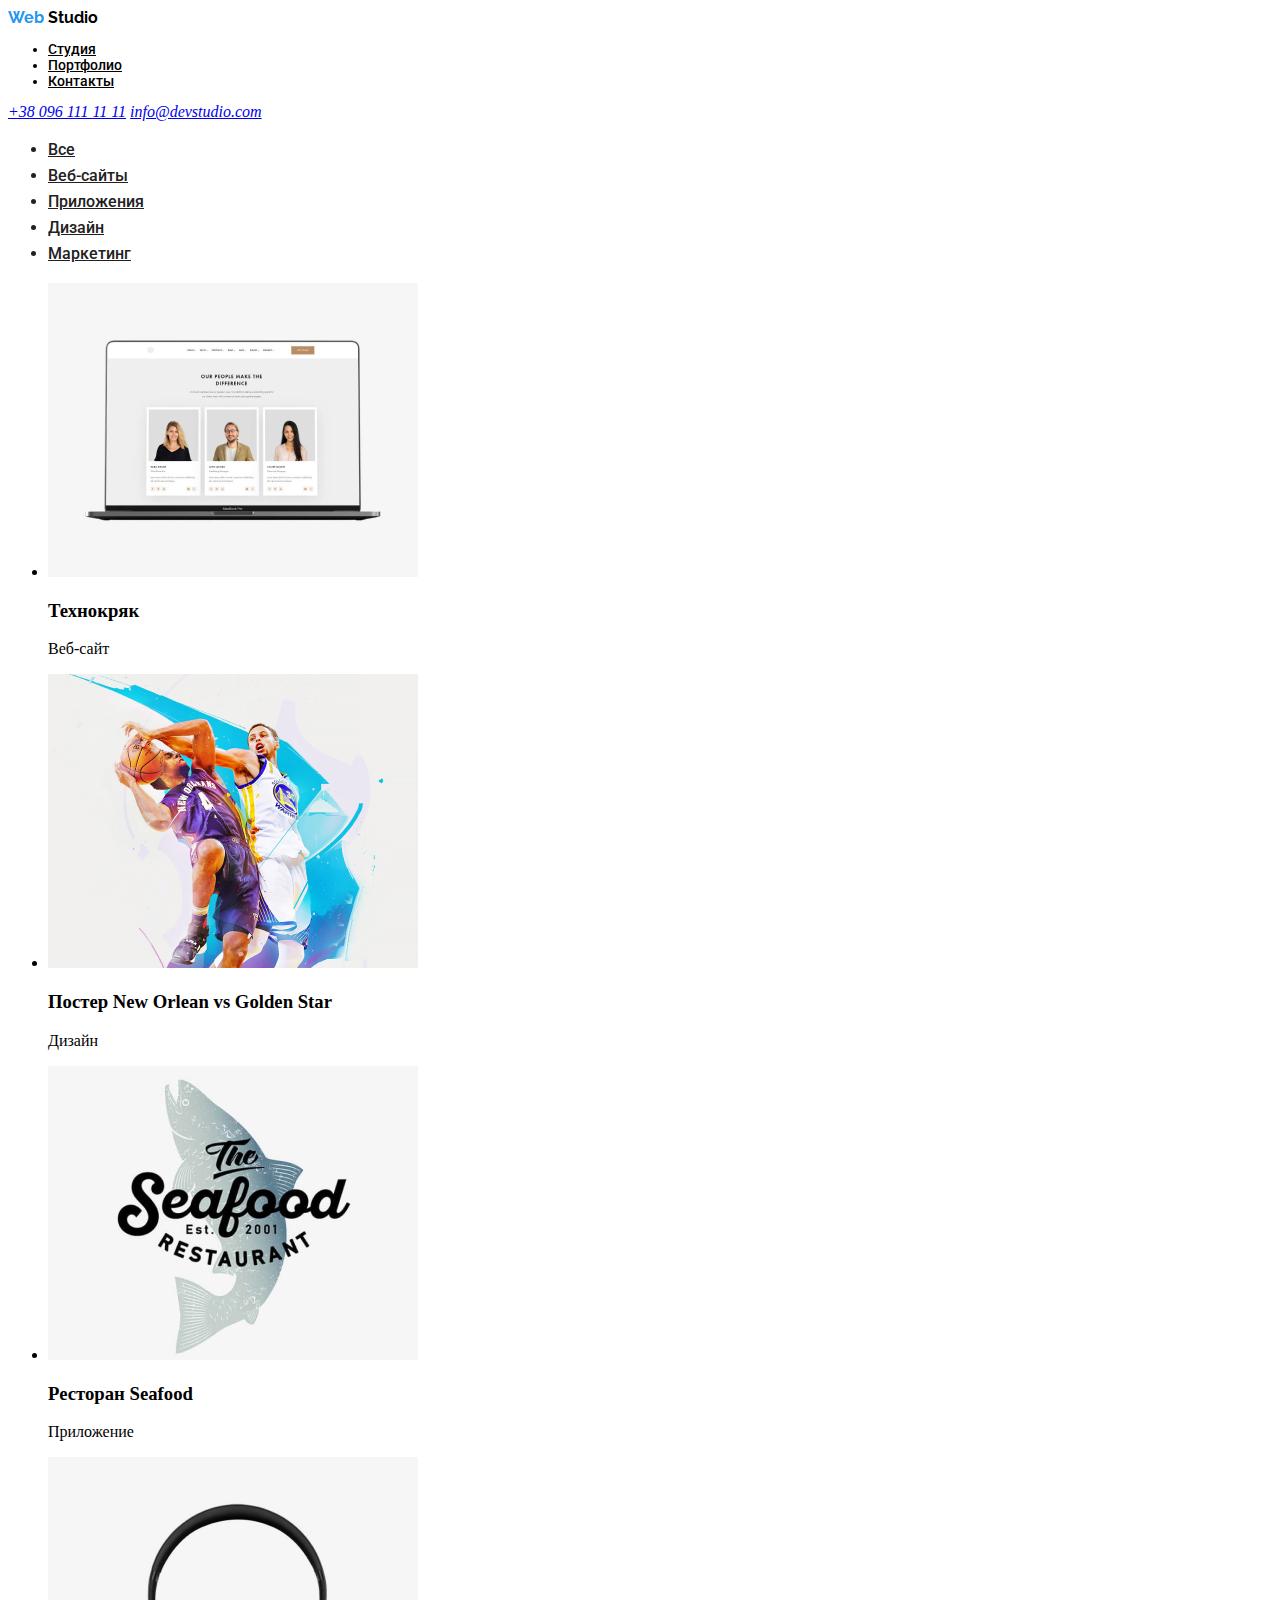
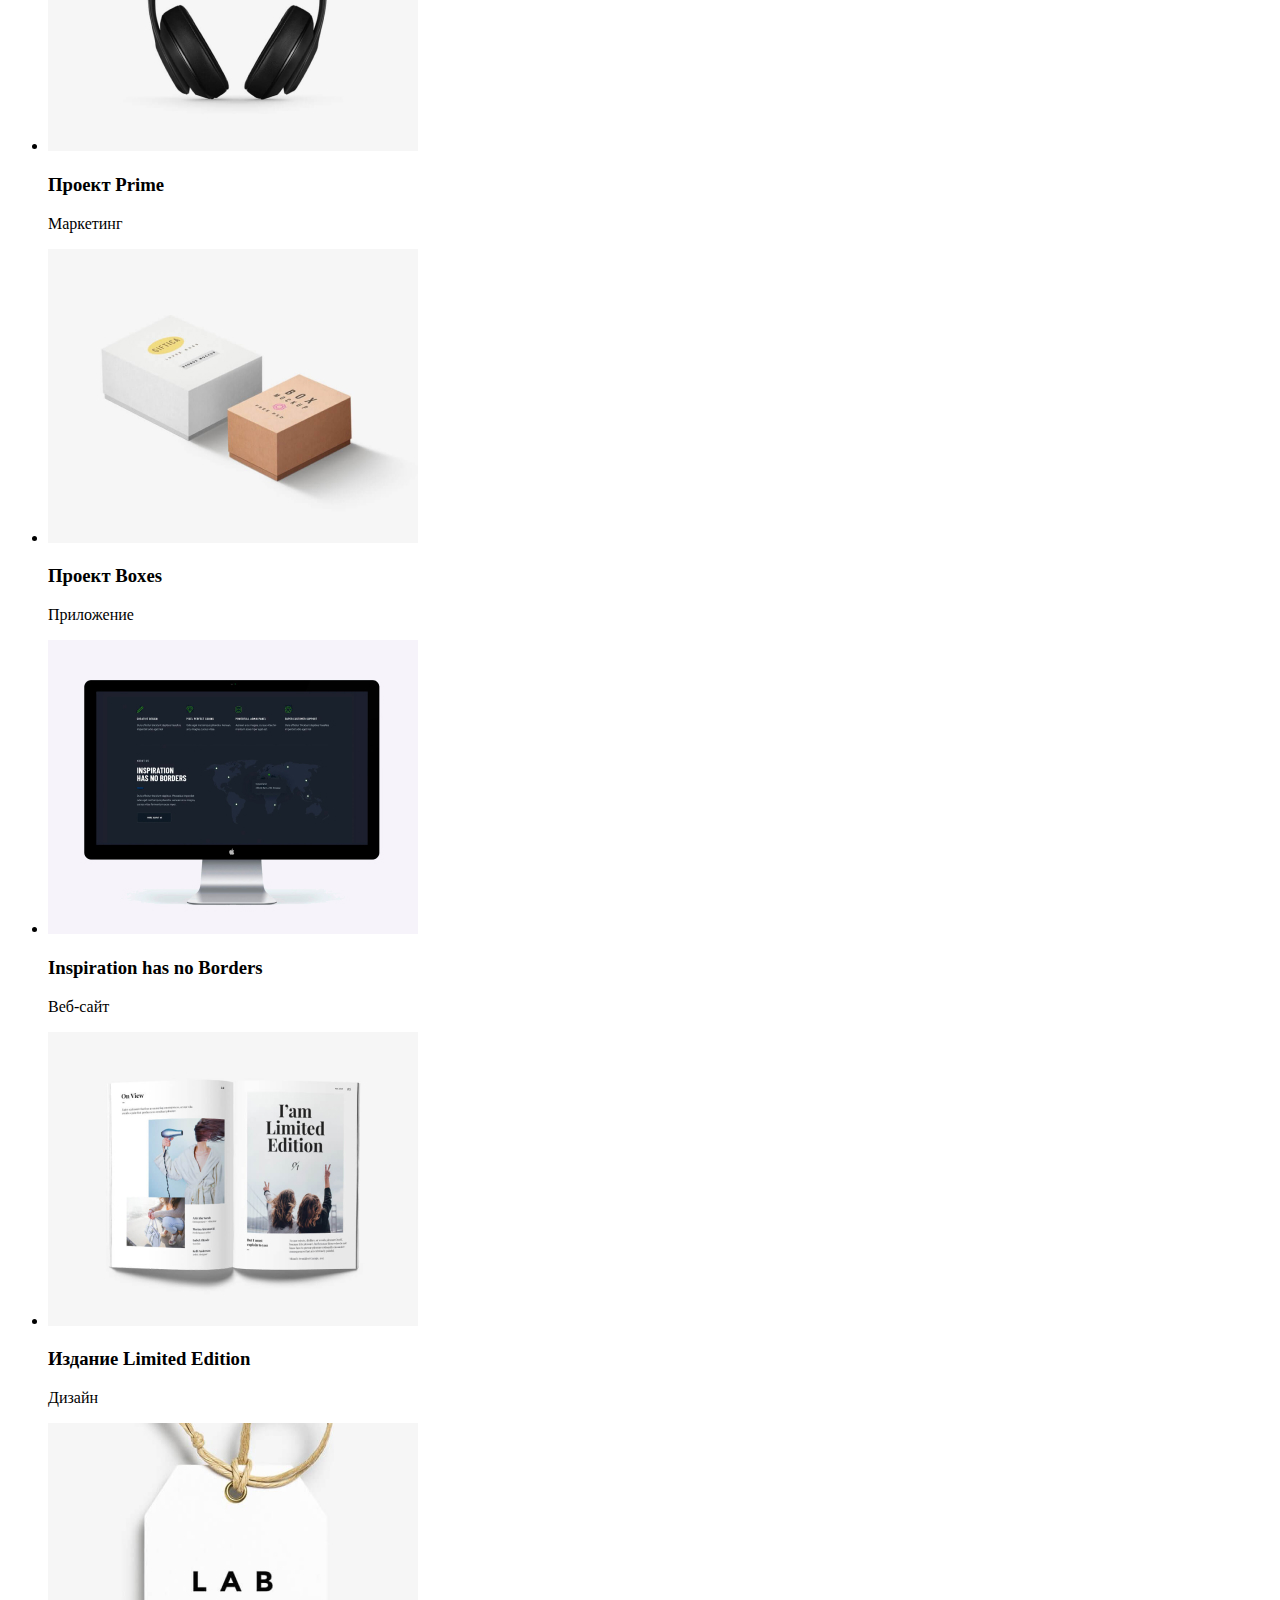
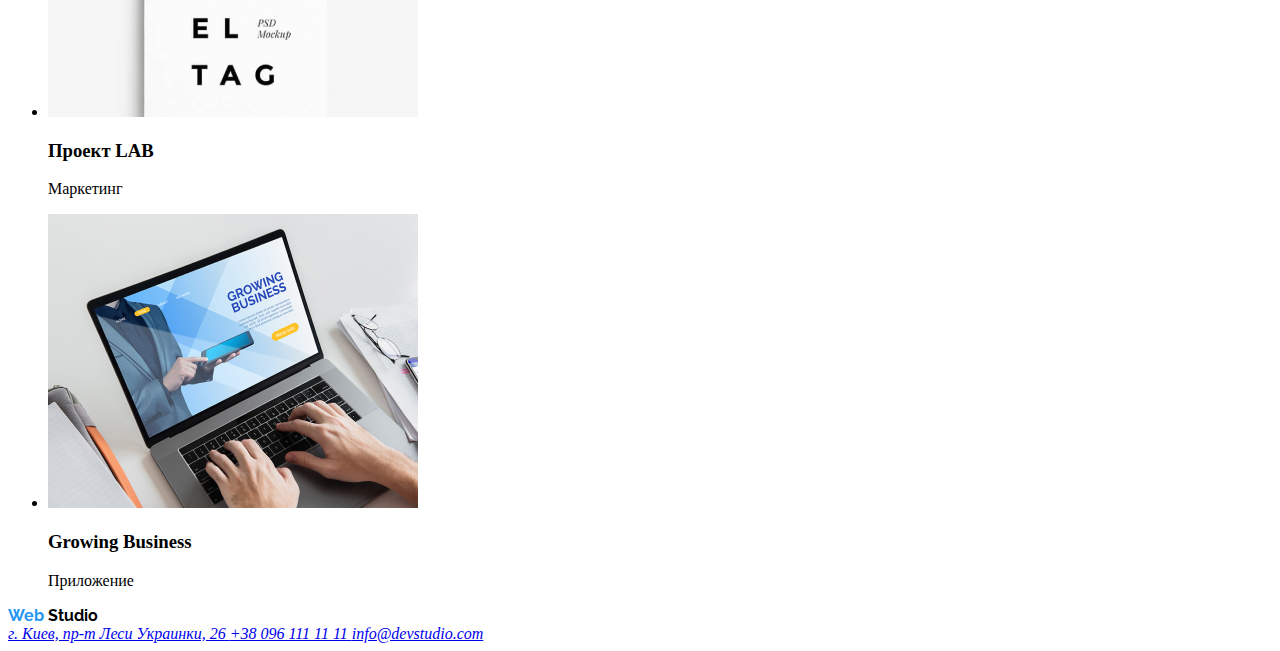
==== portfolio.html @ b5f0ca33 "0" ====
<!DOCTYPE html>
<html lang="ru">
<head>
    <meta charset="UTF-8">
    <meta name="viewport" content="width=device-width, initial-scale=1.0">
    <title>Portfolio</title>
    <link rel="preconnect" href="https://fonts.gstatic.com">
    <link href="https://fonts.googleapis.com/css2?family=Raleway:wght@700&family=Roboto:wght@400;500;700;900&display=swap"
        rel="stylesheet">
    <link rel="stylesheet" href="./css/styles.css"/>
</head>

<body>
    <header class="header">
        <nav class="navigation">
            <a href="#" aria-label="логоип сайта"></a>
            <span class="logo-web">Web</span>
            <span class="logo-studio">Studio</span>

        <ul class="navigation-list">
            <li><a class="navigation-list" href="#">Студия</a></li>
            <li><a class="navigation-list" href="#">Портфолио</a></li>
            <li><a class="navigation-list" href="#">Контакты</a></li>
        </ul>    
        </nav>

        <address class="address-nav">
            <a class="address-tel" href="tel:+380961111111">+38 096 111 11 11</a>
            <a class="address-mail" href="mailto:info@devstudio.com">info@devstudio.com</a>
        </address>
    </header>

    <main>
        <!-- Nav portfolio -->
          <ul class="navigation-list-portfolio">
            <li><a class="navigation-list-portfolio" href="#">Все</a></li>
            <li><a class="navigation-list-portfolio" href="#">Веб-сайты</a></li>
            <li><a class="navigation-list-portfolio" href="#">Приложения</a></li>
            <li><a class="navigation-list-portfolio" href="#">Дизайн</a></li>
            <li><a class="navigation-list-portfolio" href="#">Маркетинг</a></li>
          </ul>

        <!-- Main portfolio -->
        <section class="main-all-portfolio">
            <ul>
                <li>
                    <img src="./images/imgportfolio1.jpg" alt="Технокряк" width="370">
                        <h3>Технокряк</h3>
                        <p>Веб-сайт</p>
                </li>
                <li>
                    <img src="./images/imgportfolio2.jpg" alt="Постер New Orlean vs Golden Star" width="370">
                    <h3>Постер New Orlean vs Golden Star</h3>
                    <p>Дизайн</p>
                </li>
                <li>
                    <img src="./images/imgportfolio3.jpg" alt="Ресторан Seafood" width="370">
                    <h3>Ресторан Seafood</h3>
                    <p>Приложение</p>
                </li>
                <li>
                    <img src="./images/imgportfolio4.jpg" alt="Проект Prime" width="370">
                    <h3>Проект Prime</h3>
                    <p>Маркетинг</p>
                </li>
                <li>
                    <img src="./images/imgportfolio5.jpg" alt="Проект Boxes" width="370">
                    <h3>Проект Boxes</h3>
                    <p>Приложение</p>
                </li>
                <li>
                    <img src="./images/imgportfolio6.jpg" alt="Inspiration has no Borders" width="370">
                    <h3>Inspiration has no Borders</h3>
                    <p>Веб-сайт</p>
                </li>
                <li>
                    <img src="./images/imgportfolio7.jpg" alt="Издание Limited Edition" width="370">
                    <h3>Издание Limited Edition</h3>
                    <p>Дизайн</p>
                </li>
                <li>
                    <img src="./images/imgportfolio8.jpg" alt="Проект LAB" width="370">
                    <h3>Проект LAB</h3>
                    <p>Маркетинг</p>
                </li>
                <li>
                    <img src="./images/imgportfolio9.jpg" alt="Growing Business" width="370">
                    <h3>Growing Business</h3>
                    <p>Приложение</p>
                </li>
            </ul>
        </section>
    </main>

    <footer  class="footer-all">
        <a href="#" aria-label="логотип сайта"> </a>
        <span class="logo-web">Web</span>
        <span class="logo-studio">Studio</span>
        
        <address  class="address">
            <a class="address-map-footer" href="https://goo.gl/maps/UYXGCmP9frforvJR6" target="_blank"> г. Киев, пр-т Леси Украинки, 26 </a>
            <a class="address-tel-footer" href="tel:+380961111111"> +38 096 111 11 11 </a>
            <a class="address-mail-footer" href="mailto:info@devstudio.com"> info@devstudio.com </a>
        </address>
    </footer>
</body>
</html>
---- css/styles.css ----
.logo-web {
  color: #2196f3;
  font-family: "Raleway", sans-serif;
  font-style: normal;
  font-weight: bold;
}

.logo-studio {
  color: black;
  font-family: "Raleway", sans-serif;
  font-style: normal;
  font-weight: bold;
}

.navigation-list {
  font-family: "Roboto", sans-serif;
  font-style: normal;
  font-weight: 500;
  font-size: 14px;
  line-height: 1.142;
  color: black;
}

.navigation-list:hover,
.navigation-list:focus {
  color: #2196f3;
}

.navigation-list-portfolio {
  font-family: "Roboto", sans-serif;
  font-style: normal;
  font-weight: 500;
  font-size: 16px;
  line-height: 1.625;
  color: #212121;
}
.navigation-list-portfolio:hover,
.navigation-list-portfolio:focus {
  background-color: #2196f3;
  color: white;
}

.address-nav:hover,
.address-nav:focus {
  color: #2196f3;
}
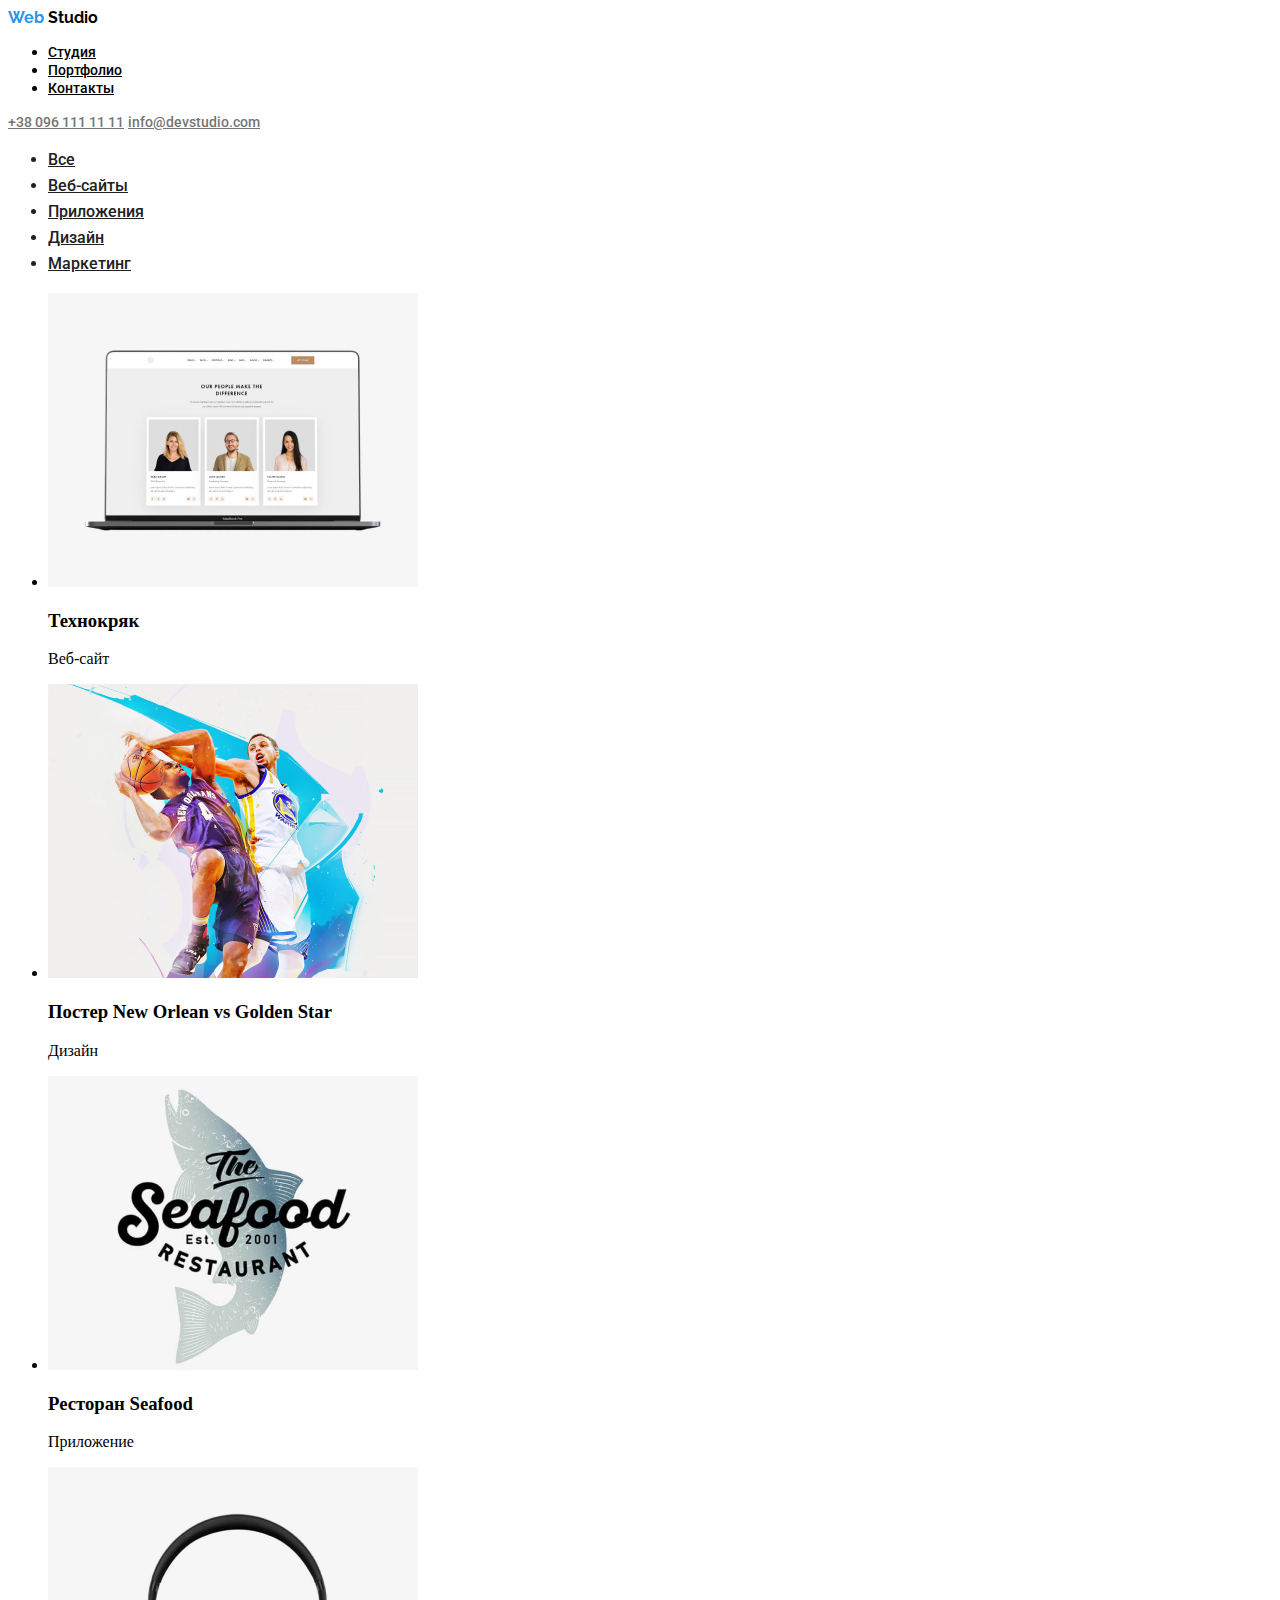
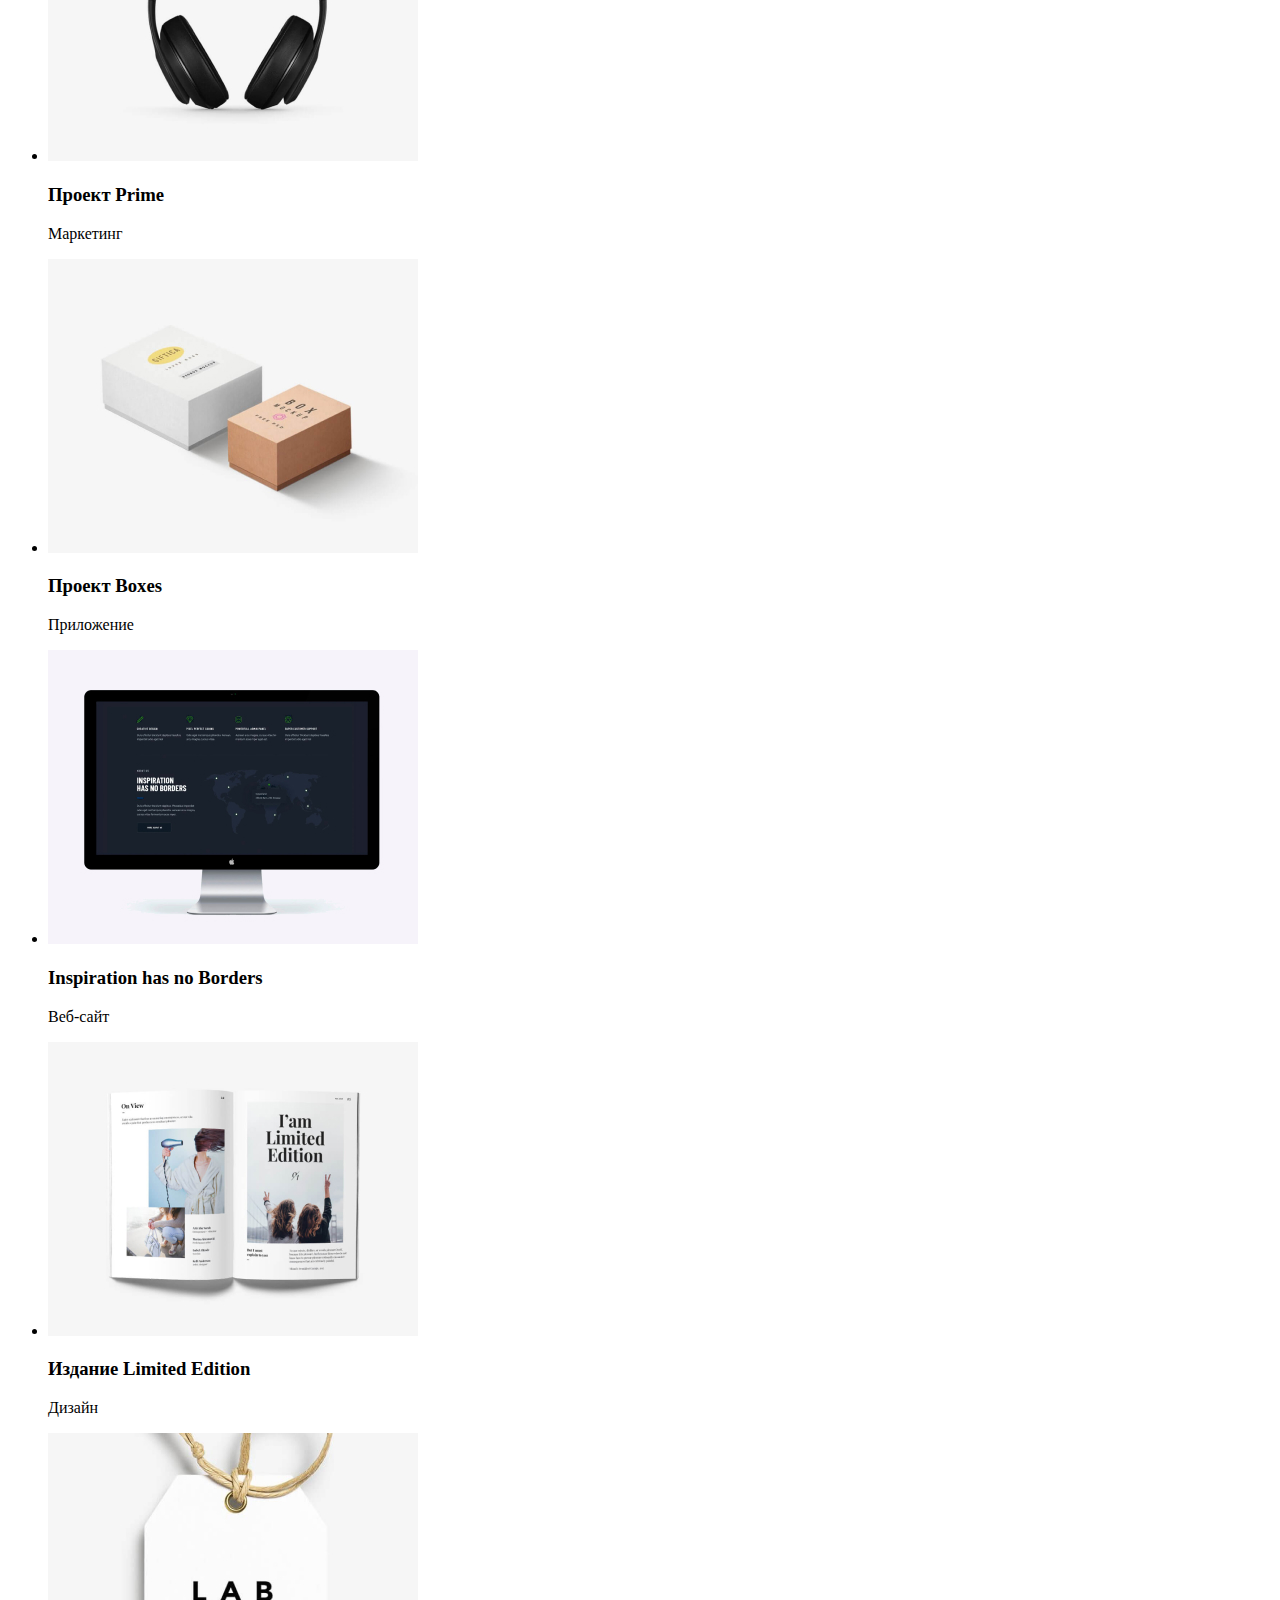
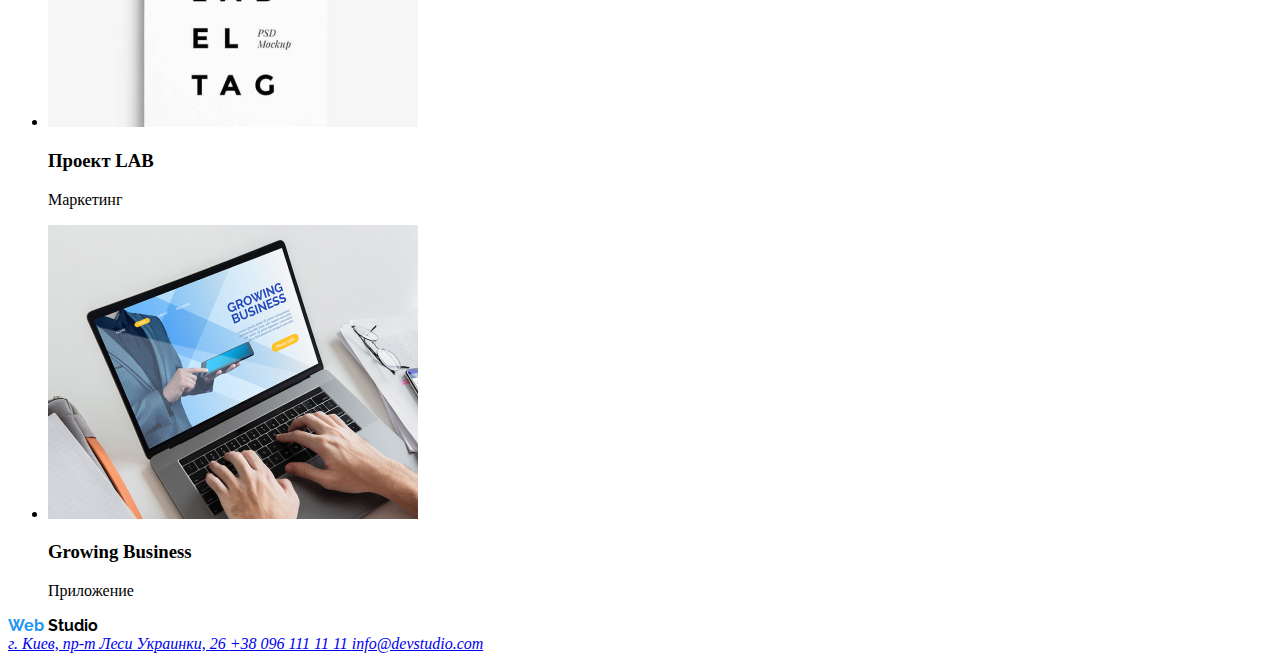
==== commit 19a7a9a9: "0" ====
--- a/portfolio.html
+++ b/portfolio.html
@@ -17,7 +17,7 @@
             <span class="logo-web">Web</span>
             <span class="logo-studio">Studio</span>
 
-        <ul class="navigation-list">
+        <ul class="navigation-list-header">
             <li><a class="navigation-list" href="#">Студия</a></li>
             <li><a class="navigation-list" href="#">Портфолио</a></li>
             <li><a class="navigation-list" href="#">Контакты</a></li>
--- a/css/styles.css
+++ b/css/styles.css
@@ -40,7 +40,30 @@
   color: white;
 }
 
-.address-nav:hover,
-.address-nav:focus {
+.address-tel:hover,
+.address-tel:focus {
   color: #2196f3;
 }
+
+.address-mail:hover,
+.address-mail:focus {
+  color: #2196f3;
+}
+
+.address-tel {
+  font-family: "Roboto", sans-serif;
+  font-style: normal;
+  font-weight: 500;
+  font-size: 14px;
+  line-height: 1.142;
+  color: #757575;
+}
+
+.address-mail {
+  font-family: "Roboto", sans-serif;
+  font-style: normal;
+  font-weight: 500;
+  font-size: 14px;
+  line-height: 1.142;
+  color: #757575;
+}
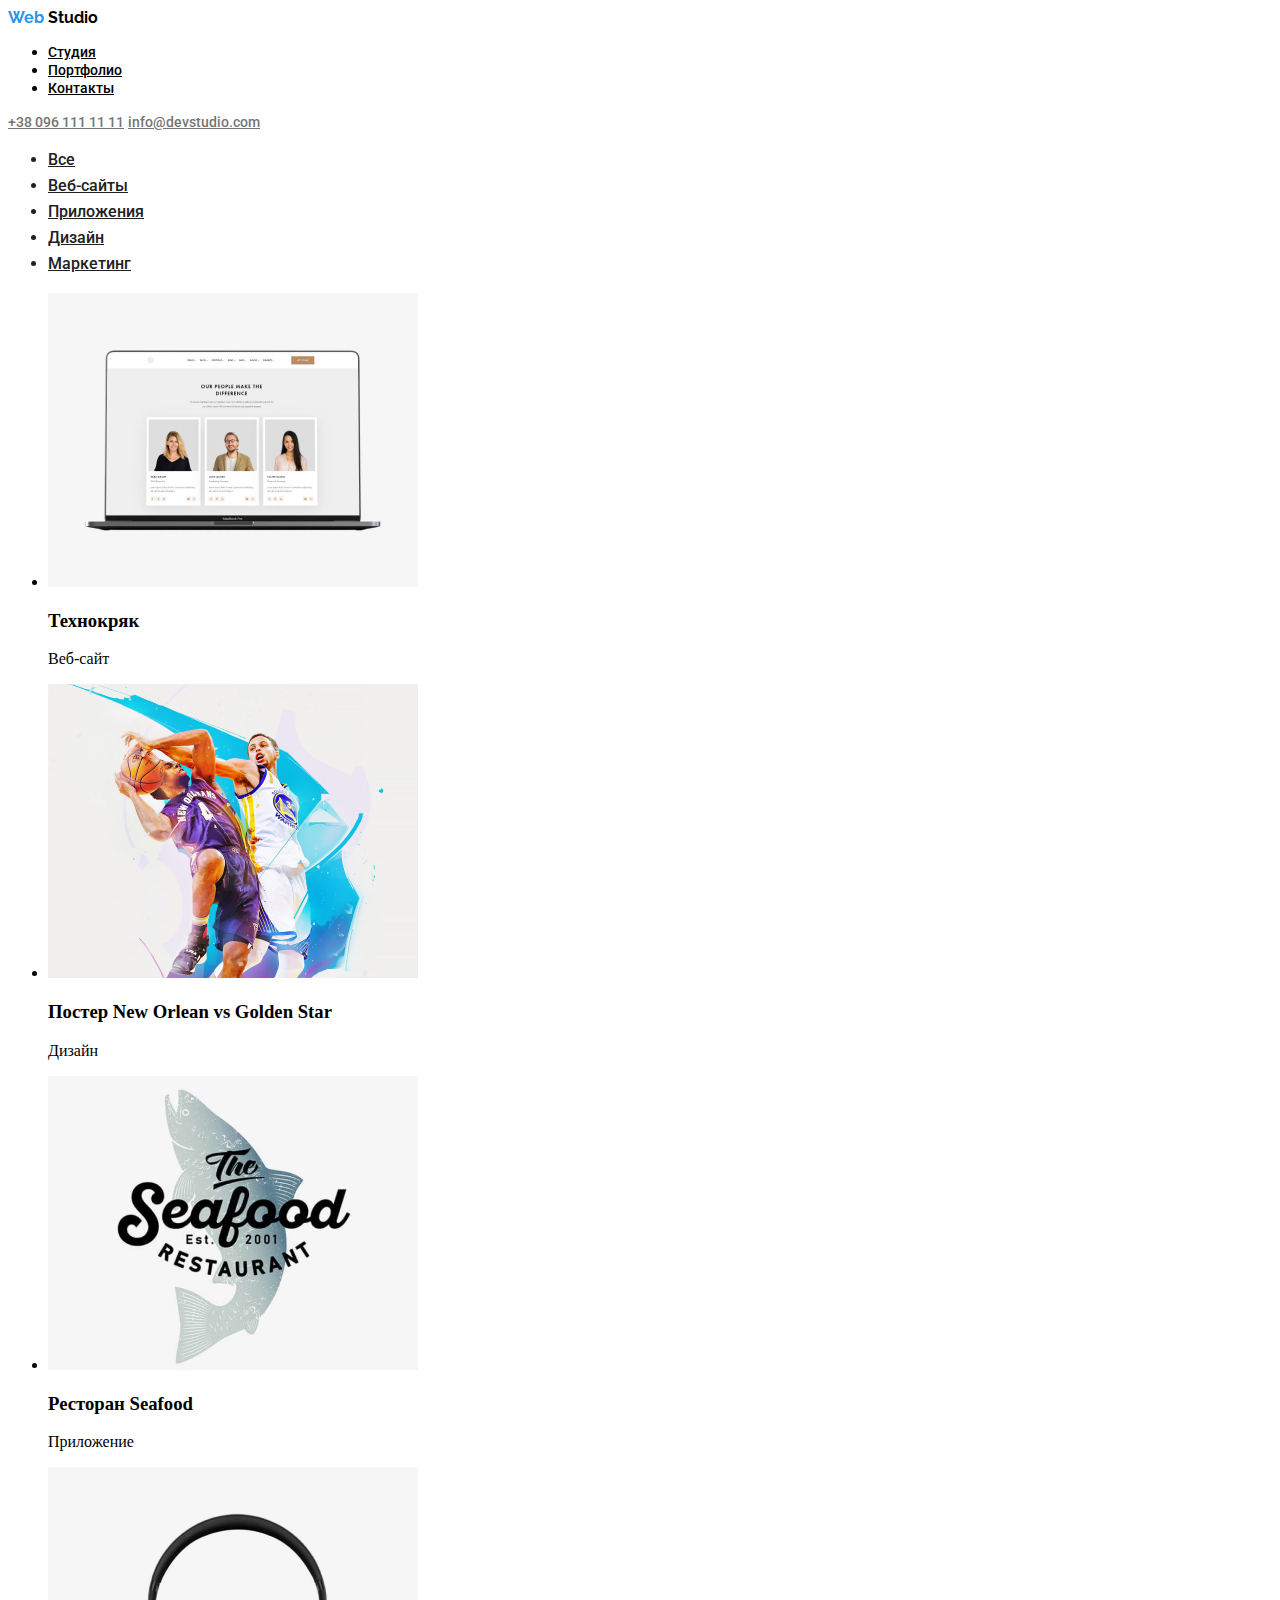
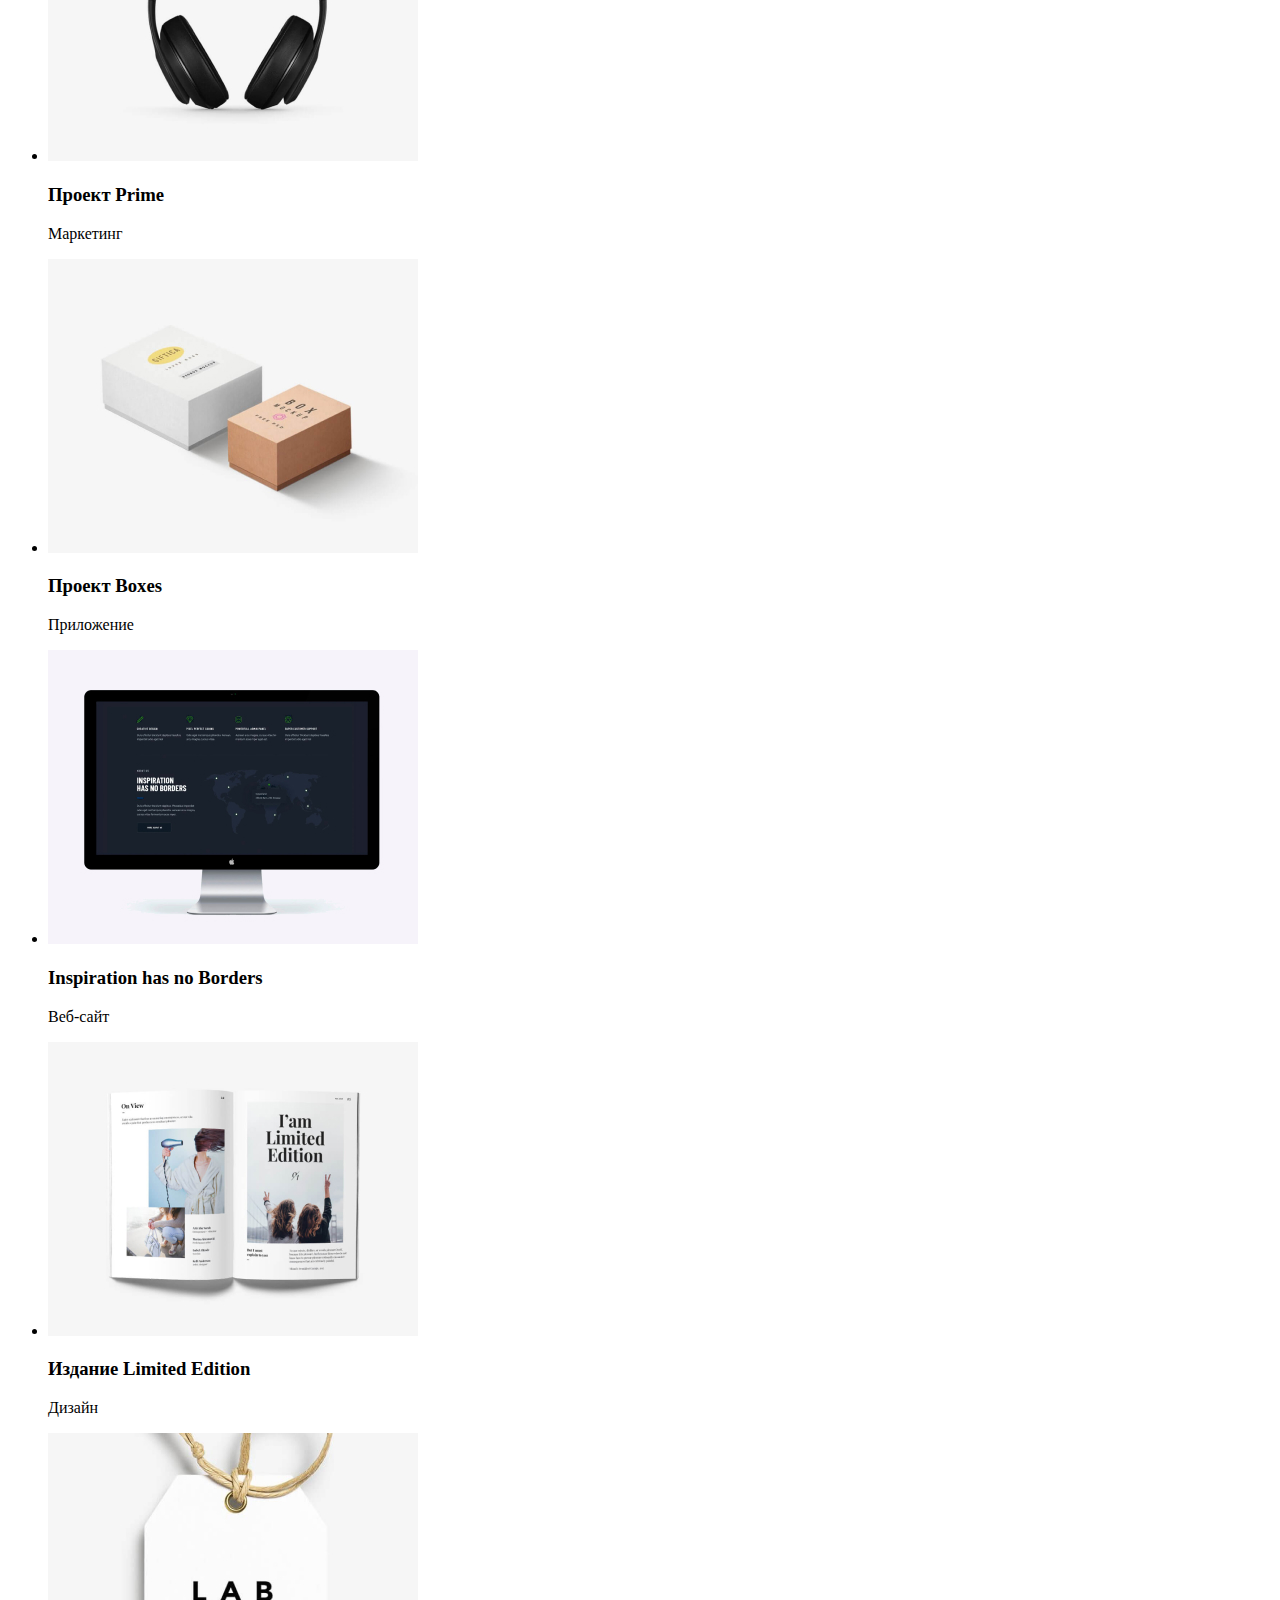
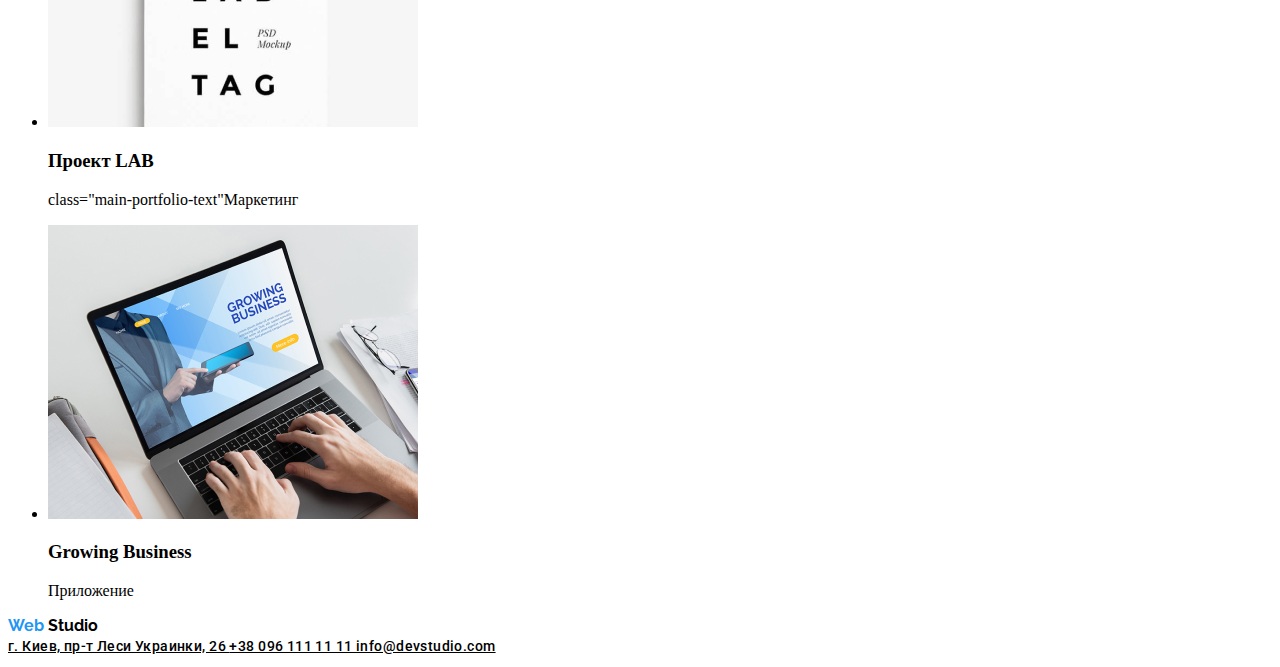
==== commit b4edbe2c: "Update portfolio.html" ====
--- a/portfolio.html
+++ b/portfolio.html
@@ -41,52 +41,52 @@
           </ul>
 
         <!-- Main portfolio -->
-        <section class="main-all-portfolio">
-            <ul>
-                <li>
+        <section class="main-portfolio">
+            <ul class="main-portfolio-list">
+                <li class="main-portfolio-item">
                     <img src="./images/imgportfolio1.jpg" alt="Технокряк" width="370">
-                        <h3>Технокряк</h3>
-                        <p>Веб-сайт</p>
+                        <h3 class="main-portfolio-heading">Технокряк</h3>
+                        <p class="main-portfolio-text">Веб-сайт</p>
                 </li>
-                <li>
+                <li class="main-portfolio-item">
                     <img src="./images/imgportfolio2.jpg" alt="Постер New Orlean vs Golden Star" width="370">
-                    <h3>Постер New Orlean vs Golden Star</h3>
-                    <p>Дизайн</p>
+                    <h3 class="main-portfolio-heading">Постер New Orlean vs Golden Star</h3>
+                    <p class="main-portfolio-text">Дизайн</p>
                 </li>
-                <li>
+                <li class="main-portfolio-item">
                     <img src="./images/imgportfolio3.jpg" alt="Ресторан Seafood" width="370">
-                    <h3>Ресторан Seafood</h3>
-                    <p>Приложение</p>
+                    <h3 class="main-portfolio-heading">Ресторан Seafood</h3>
+                    <p class="main-portfolio-text">Приложение</p>
                 </li>
-                <li>
+                <li class="main-portfolio-item">
                     <img src="./images/imgportfolio4.jpg" alt="Проект Prime" width="370">
-                    <h3>Проект Prime</h3>
-                    <p>Маркетинг</p>
+                    <h3 class="main-portfolio-heading">Проект Prime</h3>
+                    <p class="main-portfolio-text">Маркетинг</p>
                 </li>
-                <li>
+                <li class="main-portfolio-item">
                     <img src="./images/imgportfolio5.jpg" alt="Проект Boxes" width="370">
-                    <h3>Проект Boxes</h3>
-                    <p>Приложение</p>
+                    <h3 class="main-portfolio-heading">Проект Boxes</h3>
+                    <p class="main-portfolio-text">Приложение</p>
                 </li>
-                <li>
+                <li class="main-portfolio-item">
                     <img src="./images/imgportfolio6.jpg" alt="Inspiration has no Borders" width="370">
-                    <h3>Inspiration has no Borders</h3>
-                    <p>Веб-сайт</p>
+                    <h3 class="main-portfolio-heading">Inspiration has no Borders</h3>
+                    <p class="main-portfolio-text">Веб-сайт</p>
                 </li>
-                <li>
+                <li class="main-portfolio-item">
                     <img src="./images/imgportfolio7.jpg" alt="Издание Limited Edition" width="370">
-                    <h3>Издание Limited Edition</h3>
-                    <p>Дизайн</p>
+                    <h3 class="main-portfolio-heading">Издание Limited Edition</h3>
+                    <p class="main-portfolio-text">Дизайн</p>
                 </li>
-                <li>
+                <li class="main-portfolio-item">
                     <img src="./images/imgportfolio8.jpg" alt="Проект LAB" width="370">
-                    <h3>Проект LAB</h3>
-                    <p>Маркетинг</p>
+                    <h3 class="main-portfolio-heading">Проект LAB</h3>
+                    <p class="main-portfolio-text"> class="main-portfolio-text"Маркетинг</p>
                 </li>
-                <li>
+                <li class="main-portfolio-item">
                     <img src="./images/imgportfolio9.jpg" alt="Growing Business" width="370">
-                    <h3>Growing Business</h3>
-                    <p>Приложение</p>
+                    <h3 class="main-portfolio-heading">Growing Business</h3>
+                    <p class="main-portfolio-text">Приложение</p>
                 </li>
             </ul>
         </section>
--- a/css/styles.css
+++ b/css/styles.css
@@ -41,16 +41,14 @@
 }
 
 .address-tel:hover,
-.address-tel:focus {
-  color: #2196f3;
-}
-
+.address-tel:focus,
 .address-mail:hover,
 .address-mail:focus {
   color: #2196f3;
 }
 
-.address-tel {
+.address-tel,
+.address-mail {
   font-family: "Roboto", sans-serif;
   font-style: normal;
   font-weight: 500;
@@ -59,11 +57,92 @@
   color: #757575;
 }
 
-.address-mail {
+.address-map-footer,
+.address-tel-footer,
+.address-mail-footer {
   font-family: "Roboto", sans-serif;
   font-style: normal;
   font-weight: 500;
   font-size: 14px;
+  line-height: 1.714;
+  letter-spacing: 0.03em;
+  color: black;
+}
+
+.hero-baner {
+  font-family: "Roboto", sans-serif;
+  font-style: normal;
+  font-weight: 900;
+  font-size: 44px;
+  line-height: 1, 363;
+  letter-spacing: 0.06em;
+  text-transform: uppercase;
+  text-align: center;
+  color: black;
+}
+
+.hero-button {
+  font-family: "Roboto", sans-serif;
+  font-style: normal;
+  font-weight: bold;
+  font-size: 16px;
+  line-height: 1.875;
+  background: #2196f3;
+}
+
+.benefits-item-heading {
+  font-family: "Roboto", sans-serif;
+  font-style: normal;
+  font-weight: bold;
+  font-size: 14px;
   line-height: 1.142;
+  letter-spacing: 0.03em;
+  text-transform: uppercase;
+  color: #212121;
+}
+
+.benefits-item-text {
+  font-family: "Roboto", sans-serif;
+  font-style: normal;
+  font-weight: normal;
+  font-size: 14px;
+  line-height: 1.714;
+  letter-spacing: 0.03em;
   color: #757575;
 }
+
+.work-heading,
+.team-heading {
+  font-family: "Roboto", sans-serif;
+  font-style: normal;
+  font-weight: bold;
+  font-size: 36px;
+  line-height: 1.666;
+  text-align: center;
+  letter-spacing: 0.03em;
+  color: #212121;
+}
+
+.team-heading-item {
+  font-family: "Roboto", sans-serif;
+  font-style: normal;
+  font-weight: 500;
+  font-size: 16px;
+  line-height: 1.185;
+  /* identical to box height */
+  text-align: center;
+  letter-spacing: 0.03em;
+  color: #212121;
+}
+
+.team-text-item {
+  font-family: "Roboto", sans-serif;
+  font-style: normal;
+  font-weight: normal;
+  font-size: 16px;
+  line-height: 1.185;
+  /* identical to box height */
+  text-align: center;
+  letter-spacing: 0.03em;
+  color: #757575;
+}
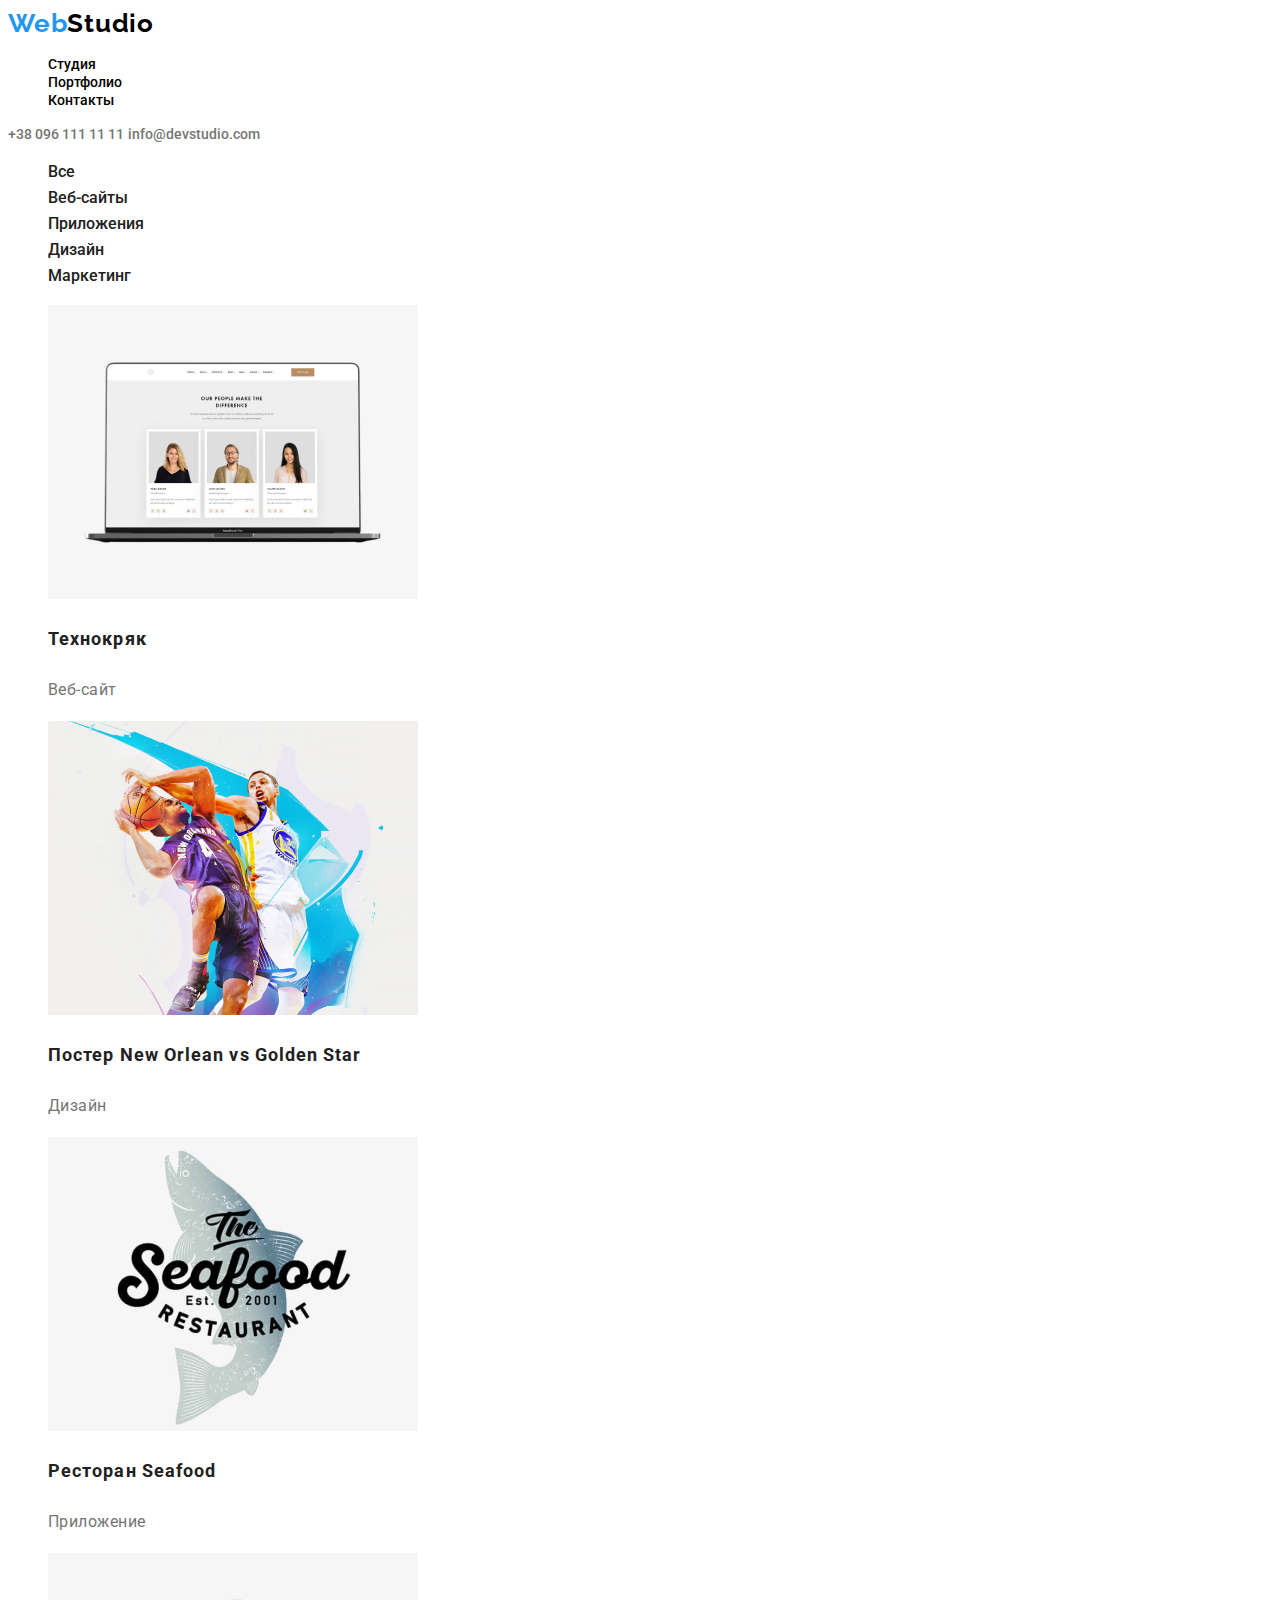
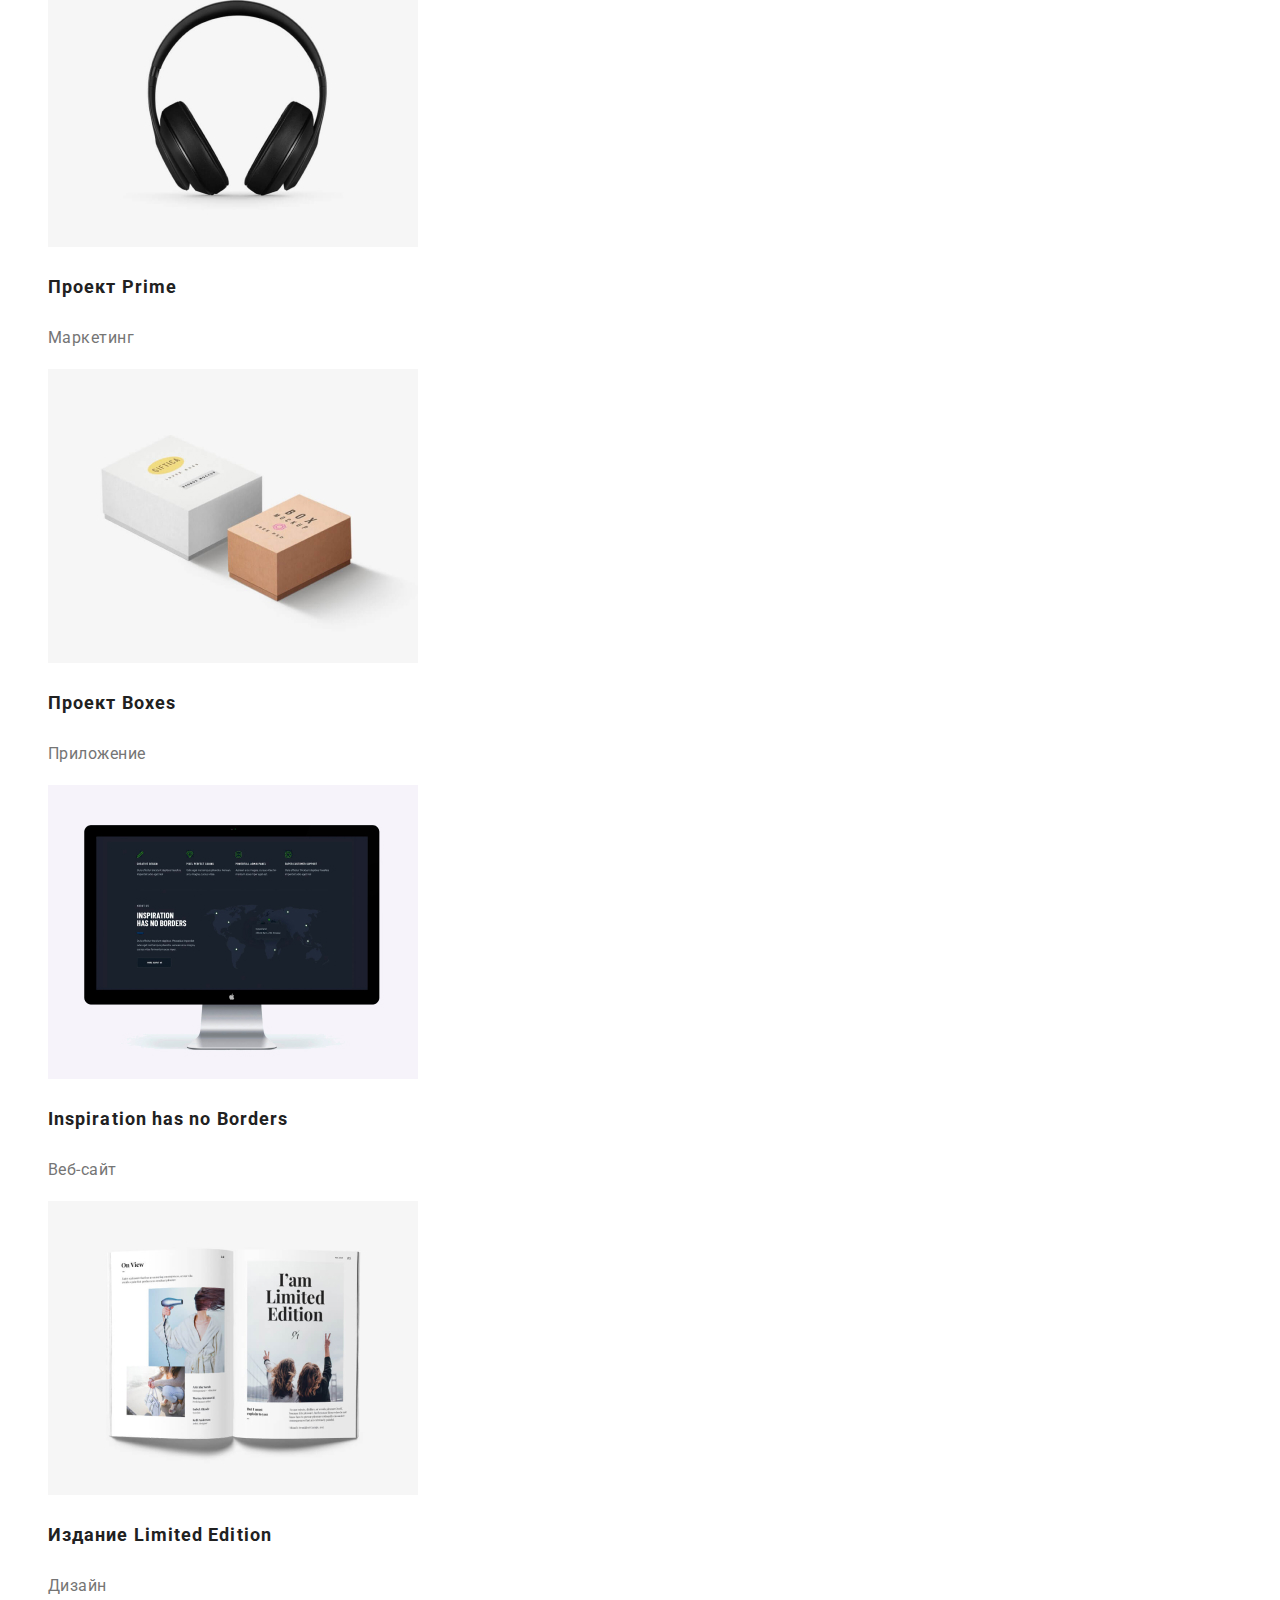
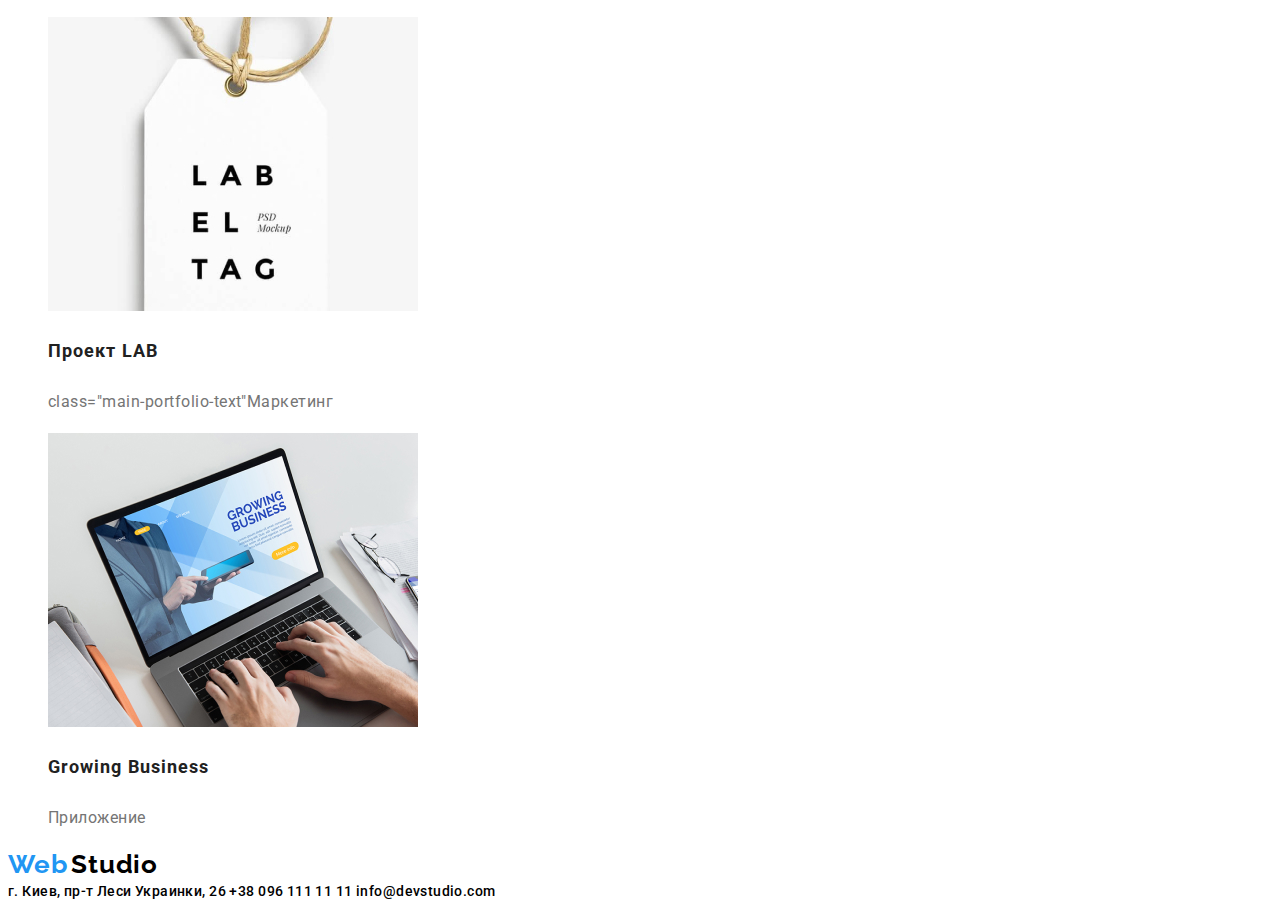
==== commit a2eb007a: "0" ====
--- a/portfolio.html
+++ b/portfolio.html
@@ -14,8 +14,7 @@
     <header class="header">
         <nav class="navigation">
             <a href="#" aria-label="логоип сайта"></a>
-            <span class="logo-web">Web</span>
-            <span class="logo-studio">Studio</span>
+            <span class="logo-web">Web</span><span class="logo-studio">Studio</span>
 
         <ul class="navigation-list-header">
             <li><a class="navigation-list" href="#">Студия</a></li>
--- a/css/styles.css
+++ b/css/styles.css
@@ -1,15 +1,23 @@
 .logo-web {
   color: #2196f3;
   font-family: "Raleway", sans-serif;
-  font-style: normal;
+  font-style: 900;
   font-weight: bold;
+  font-size: 26px;
+  line-height: 1.192;
+  letter-spacing: 0.03em;
+  word-spacing: inherit;
 }
 
 .logo-studio {
   color: black;
   font-family: "Raleway", sans-serif;
-  font-style: normal;
+  font-style: 900;
   font-weight: bold;
+  font-size: 26px;
+  line-height: 1.192;
+  letter-spacing: 0.03em;
+  word-spacing: inherit;
 }
 
 .navigation-list {
@@ -88,6 +96,7 @@
   font-size: 16px;
   line-height: 1.875;
   background: #2196f3;
+  color: wheat;
 }
 
 .benefits-item-heading {
@@ -146,3 +155,33 @@
   letter-spacing: 0.03em;
   color: #757575;
 }
+
+.main-portfolio-heading {
+  font-family: "Roboto", sans-serif;
+  font-style: normal;
+  font-weight: bold;
+  font-size: 18px;
+  line-height: 2;
+  /* identical to box height, or 200% */
+  letter-spacing: 0.06em;
+  color: #212121;
+}
+
+.main-portfolio-text {
+  font-family: "Roboto", sans-serif;
+  font-style: normal;
+  font-weight: normal;
+  font-size: 16px;
+  line-height: 1.875;
+  /* identical to box height, or 187% */
+  letter-spacing: 0.03em;
+  color: #757575;
+}
+
+a {
+  text-decoration: none;
+}
+
+li {
+  list-style-type: none;
+}
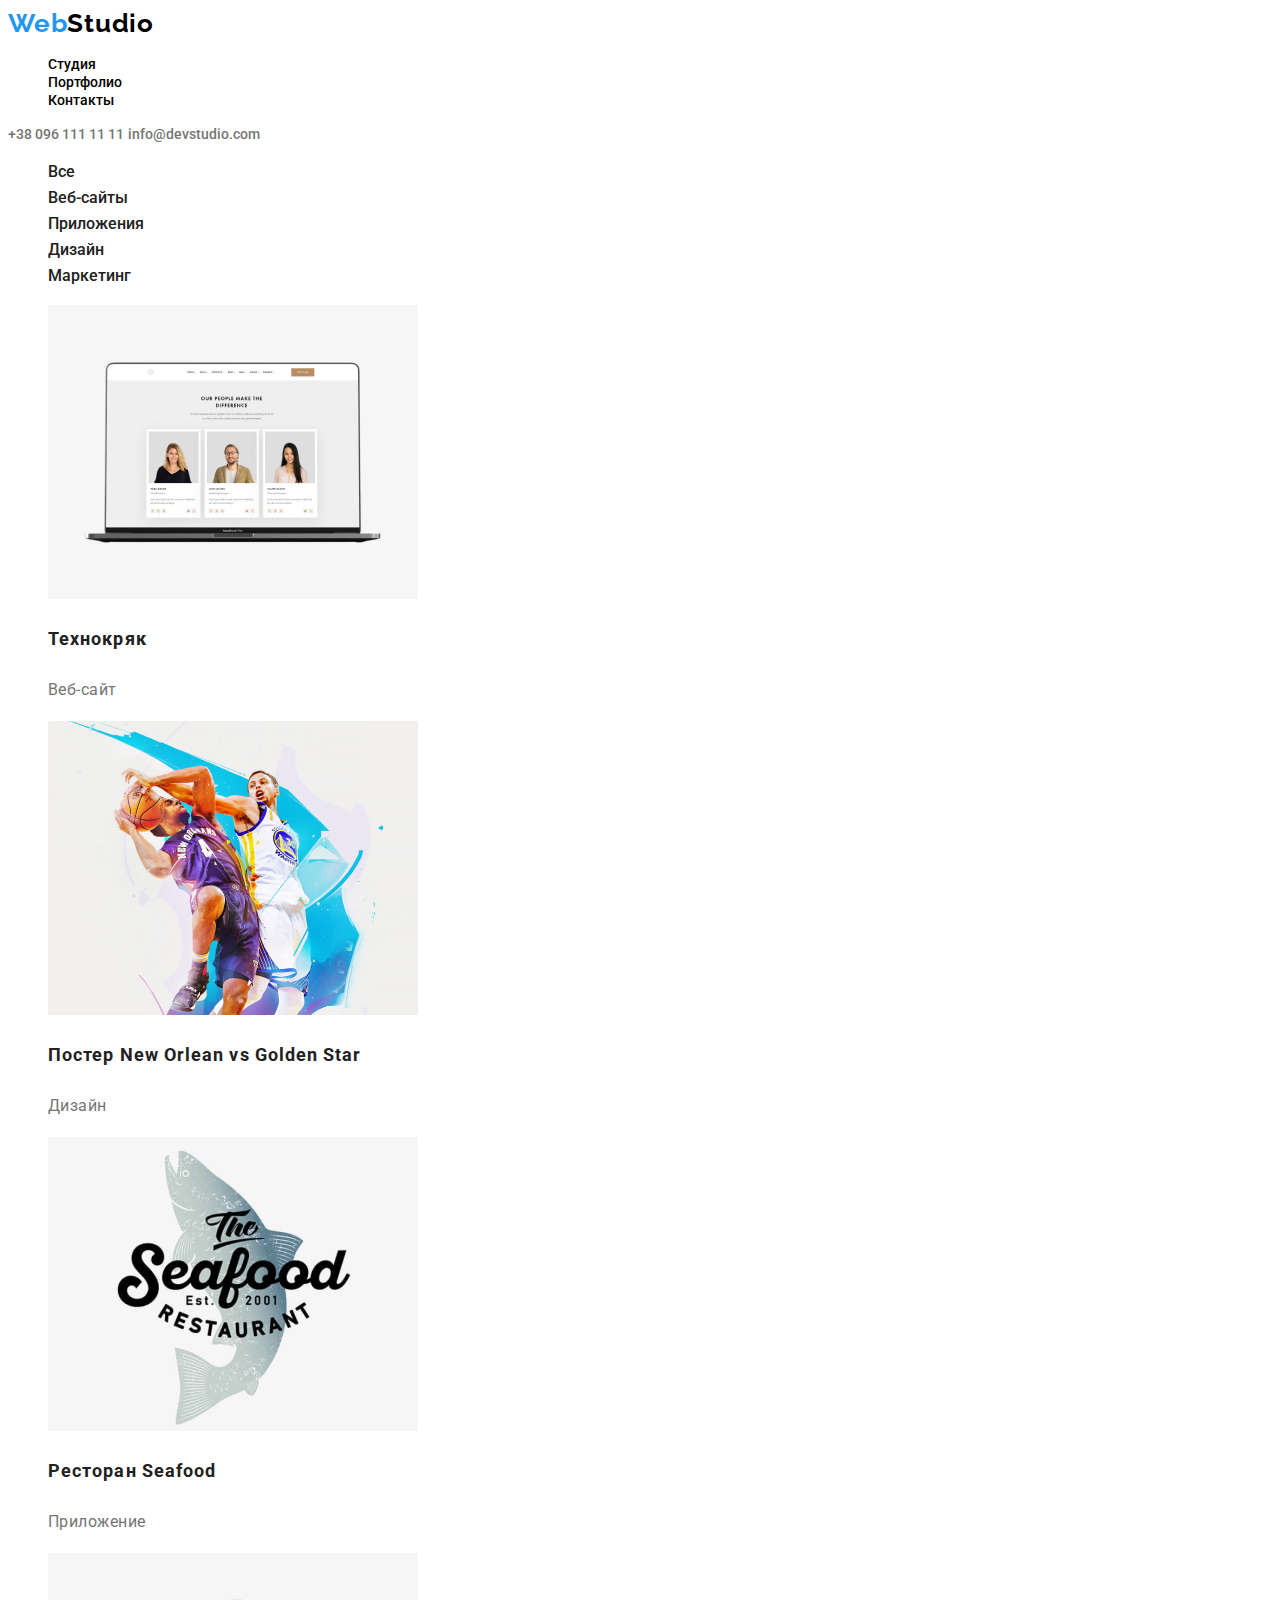
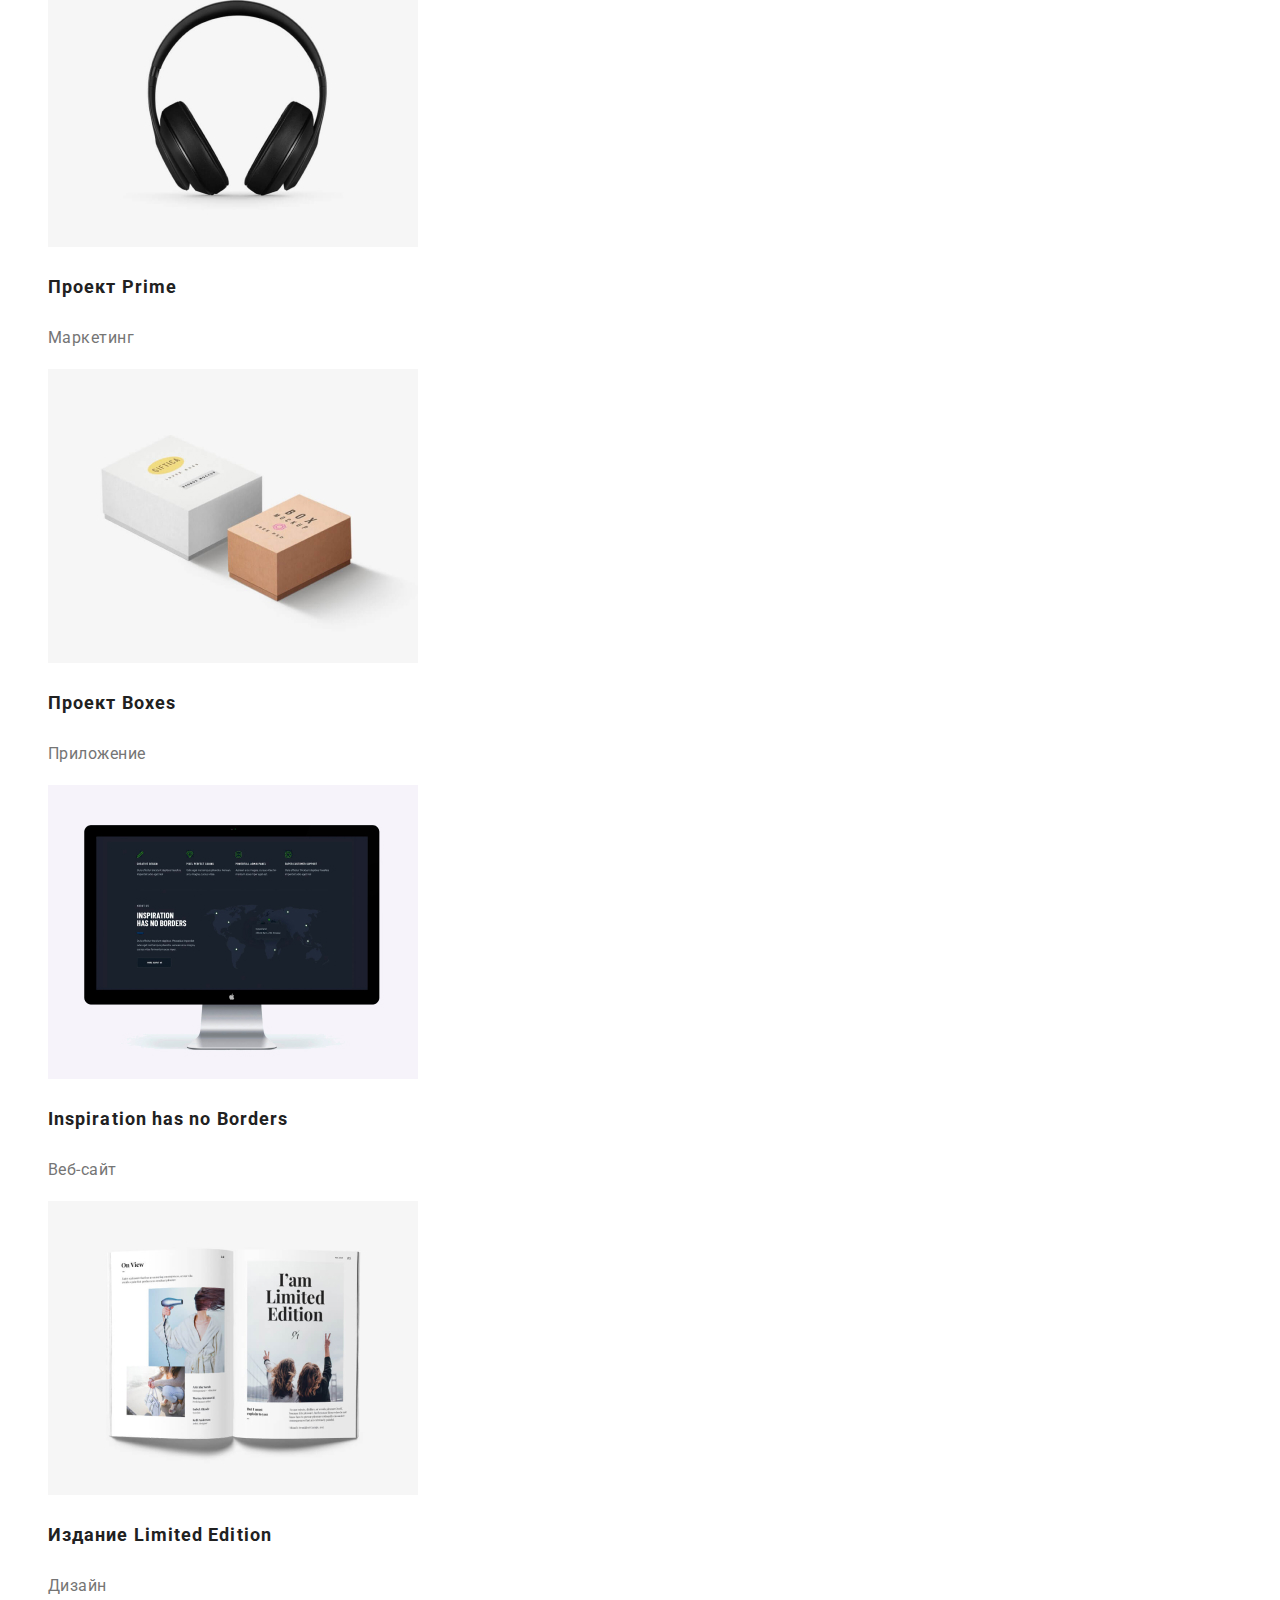
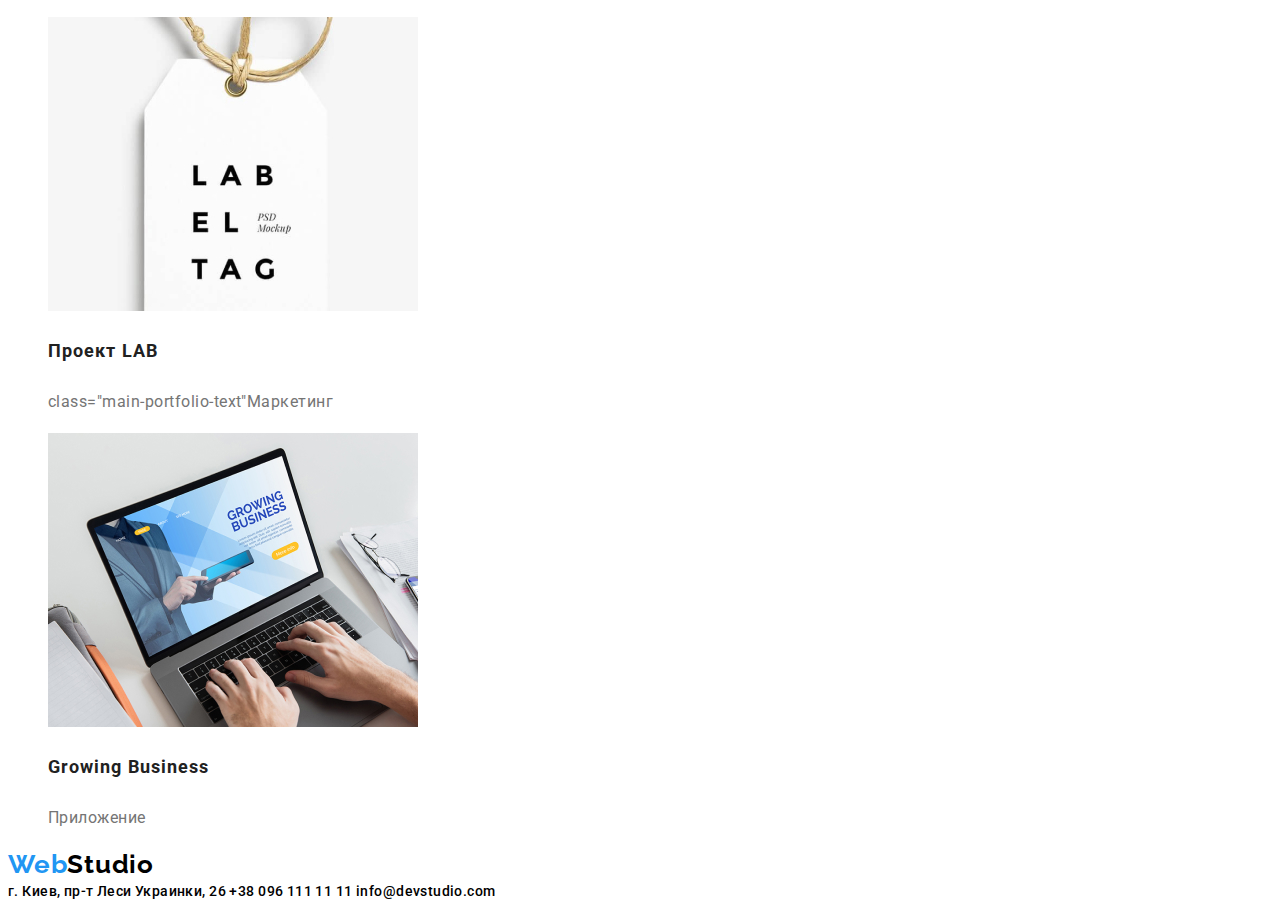
==== commit 133ac5ac: "0" ====
--- a/portfolio.html
+++ b/portfolio.html
@@ -13,8 +13,9 @@
 <body>
     <header class="header">
         <nav class="navigation">
-            <a href="#" aria-label="логоип сайта"></a>
+            <a href="#" aria-label="логоип сайта">
             <span class="logo-web">Web</span><span class="logo-studio">Studio</span>
+            </a>
 
         <ul class="navigation-list-header">
             <li><a class="navigation-list" href="#">Студия</a></li>
@@ -92,9 +93,9 @@
     </main>
 
     <footer  class="footer-all">
-        <a href="#" aria-label="логотип сайта"> </a>
-        <span class="logo-web">Web</span>
-        <span class="logo-studio">Studio</span>
+        <a href="#" aria-label="логотип сайта">
+        <span class="logo-web">Web</span><span class="logo-studio">Studio</span>
+        </a>
         
         <address  class="address">
             <a class="address-map-footer" href="https://goo.gl/maps/UYXGCmP9frforvJR6" target="_blank"> г. Киев, пр-т Леси Украинки, 26 </a>
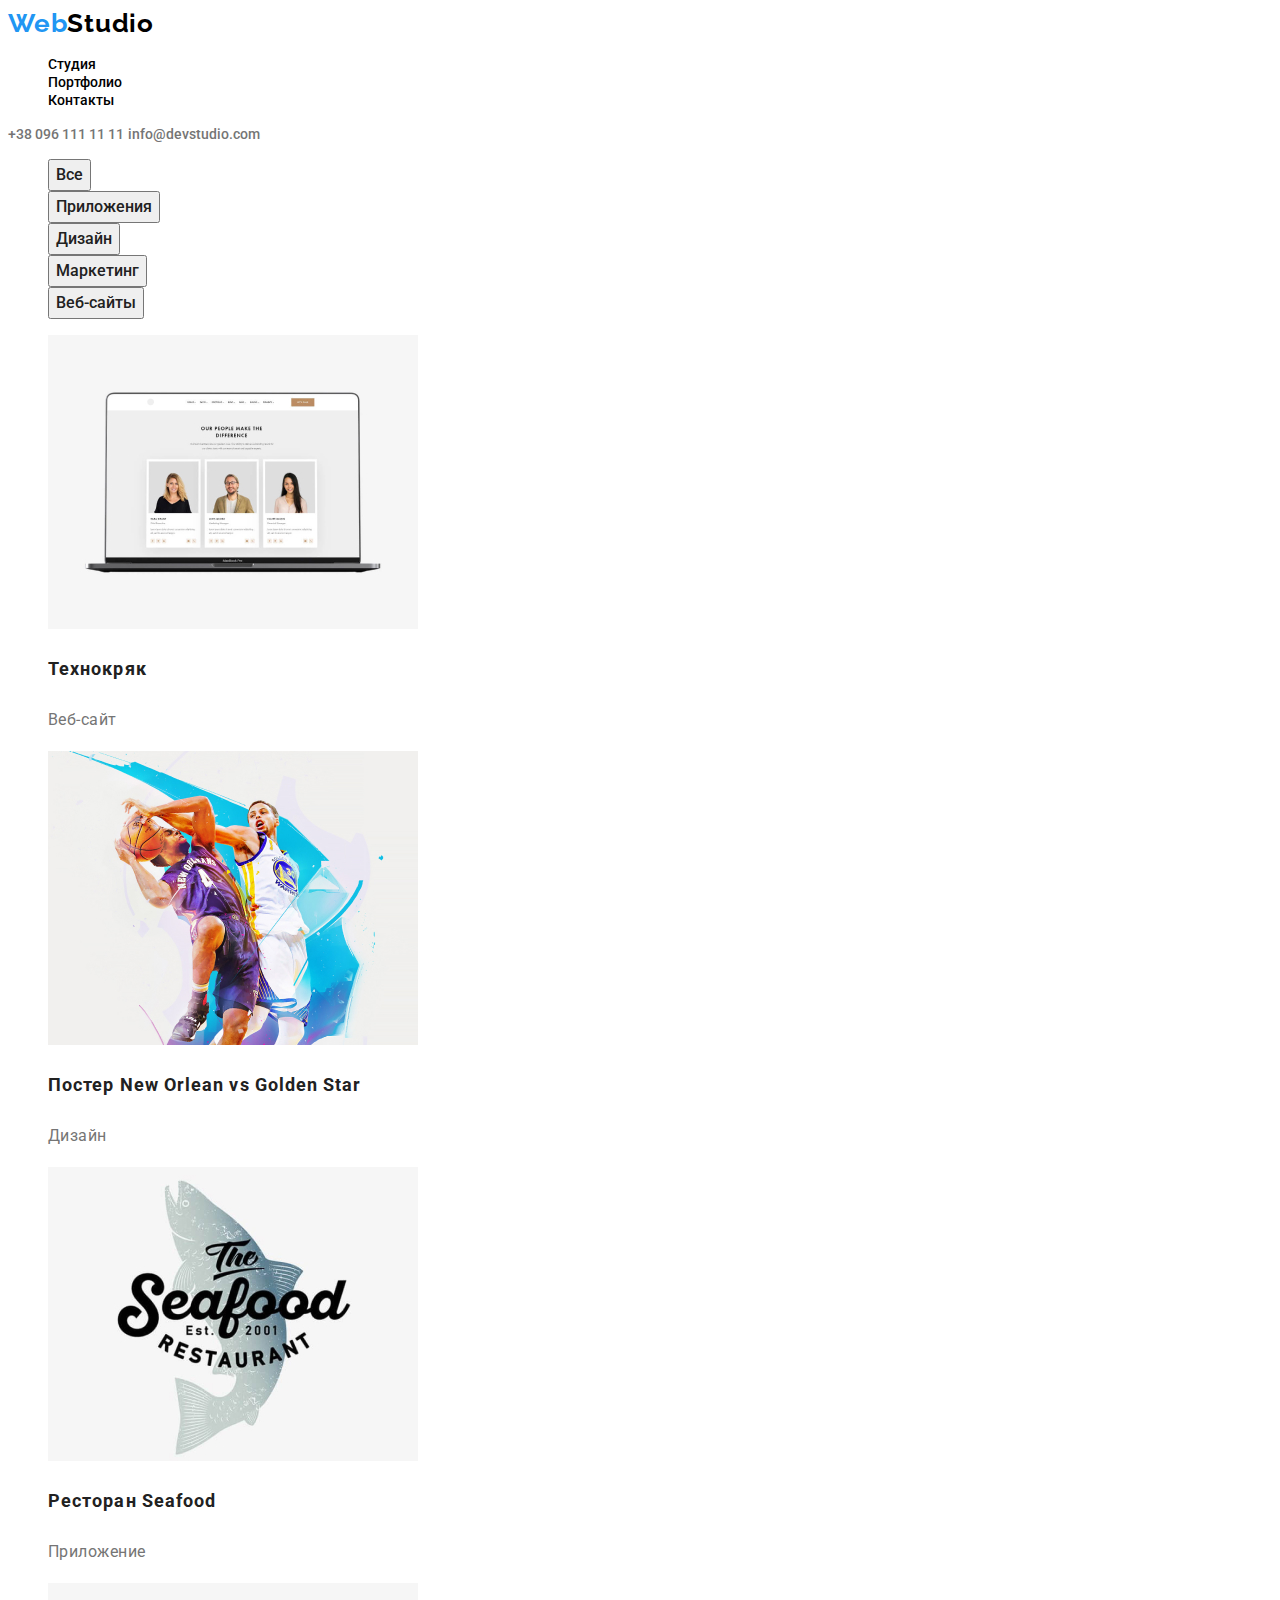
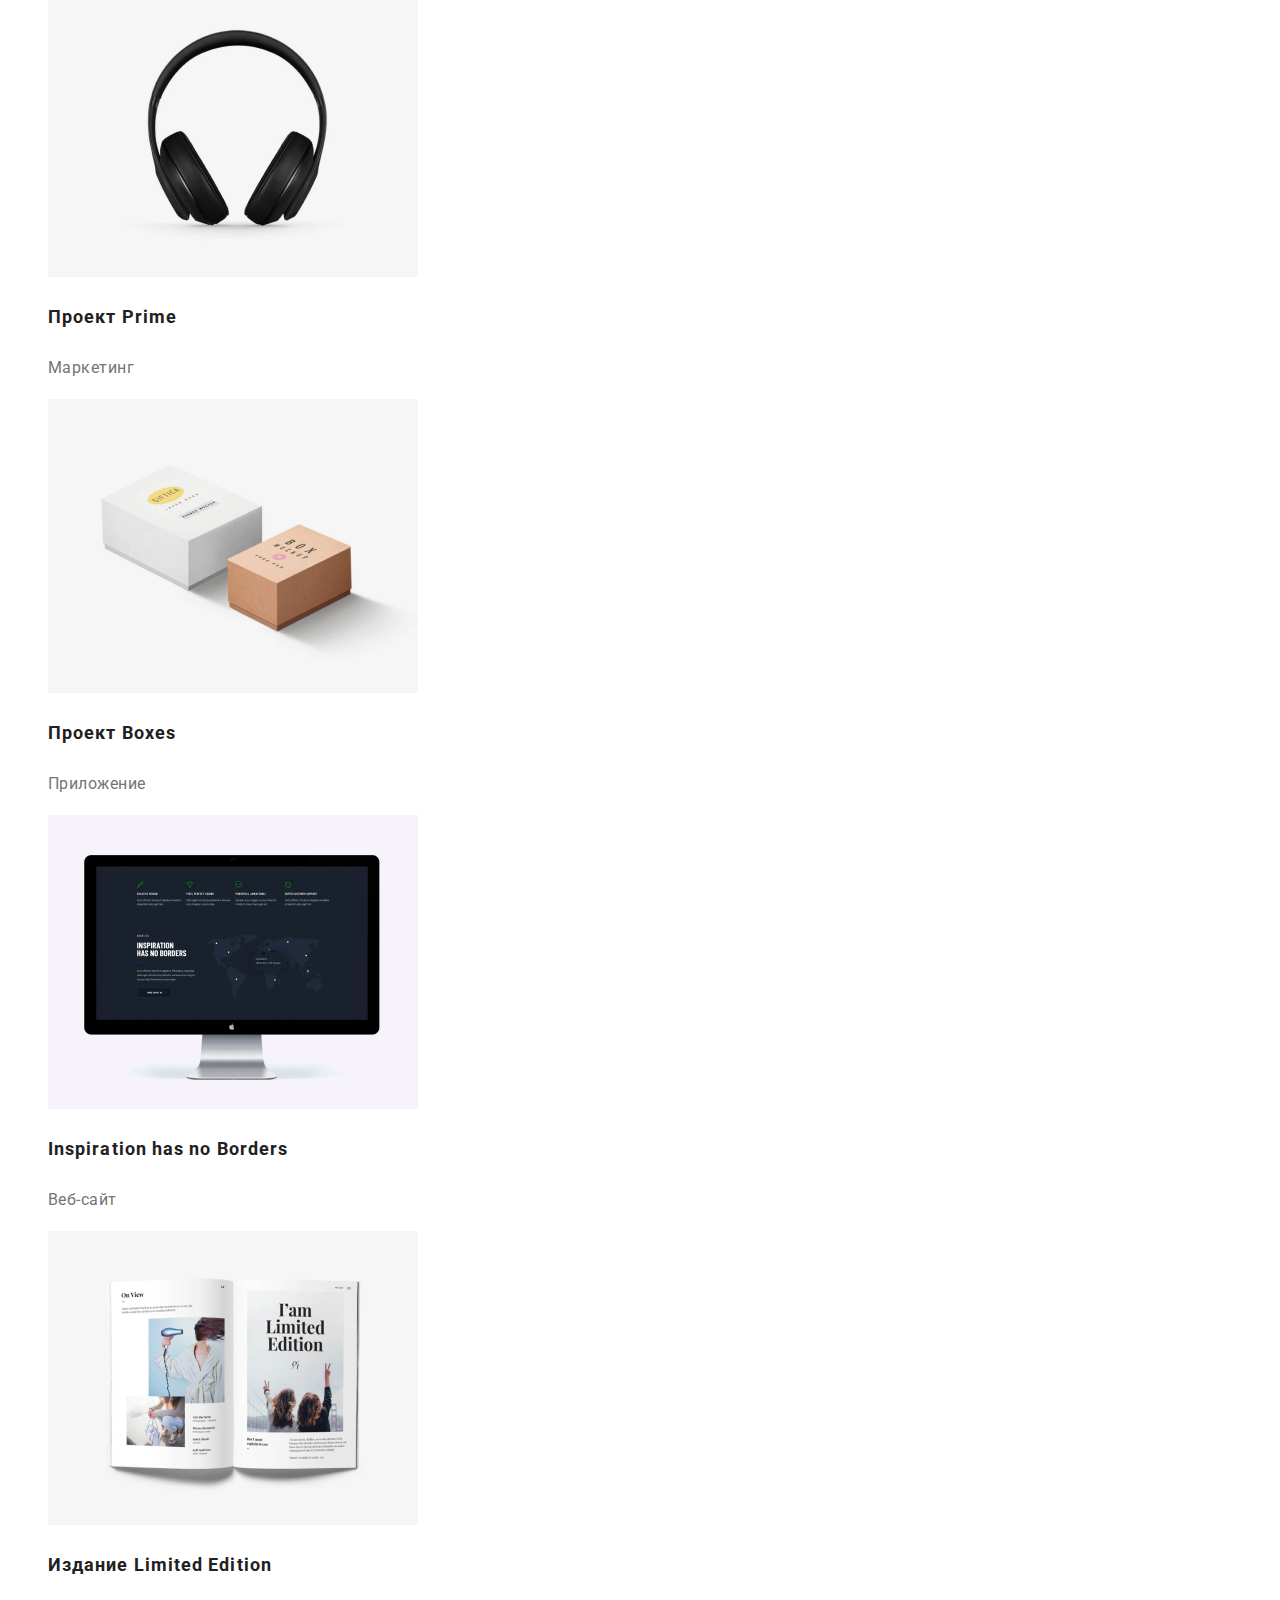
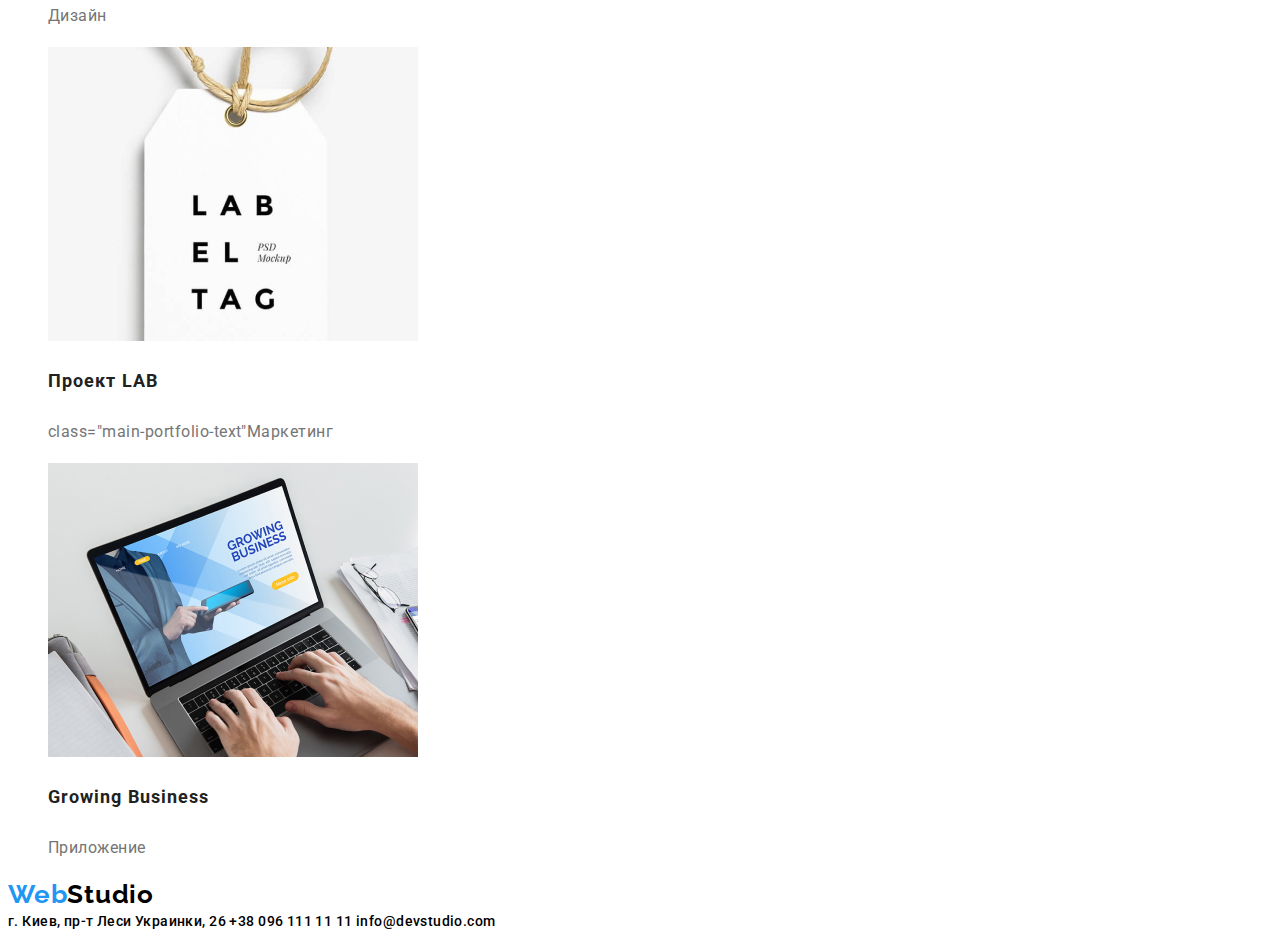
==== commit fcc4ce7e: "Update portfolio.html" ====
--- a/portfolio.html
+++ b/portfolio.html
@@ -31,17 +31,16 @@
     </header>
 
     <main>
-        <!-- Nav portfolio -->
-          <ul class="navigation-list-portfolio">
-            <li><a class="navigation-list-portfolio" href="#">Все</a></li>
-            <li><a class="navigation-list-portfolio" href="#">Веб-сайты</a></li>
-            <li><a class="navigation-list-portfolio" href="#">Приложения</a></li>
-            <li><a class="navigation-list-portfolio" href="#">Дизайн</a></li>
-            <li><a class="navigation-list-portfolio" href="#">Маркетинг</a></li>
-          </ul>
-
         <!-- Main portfolio -->
         <section class="main-portfolio">
+            <ul class="navigation-list-portfolio">
+                <li><button class="navigation-list-portfolio" type="button">Все</button></li>
+                <li><button class="navigation-list-portfolio" type="button">Приложения</button></li>
+                <li><button class="navigation-list-portfolio" type="button">Дизайн</button></li>
+                <li><button class="navigation-list-portfolio" type="button">Маркетинг</button></li>
+                <li><button class="navigation-list-portfolio" type="button">Веб-сайты</button></li>
+            </ul>
+
             <ul class="main-portfolio-list">
                 <li class="main-portfolio-item">
                     <img src="./images/imgportfolio1.jpg" alt="Технокряк" width="370">
